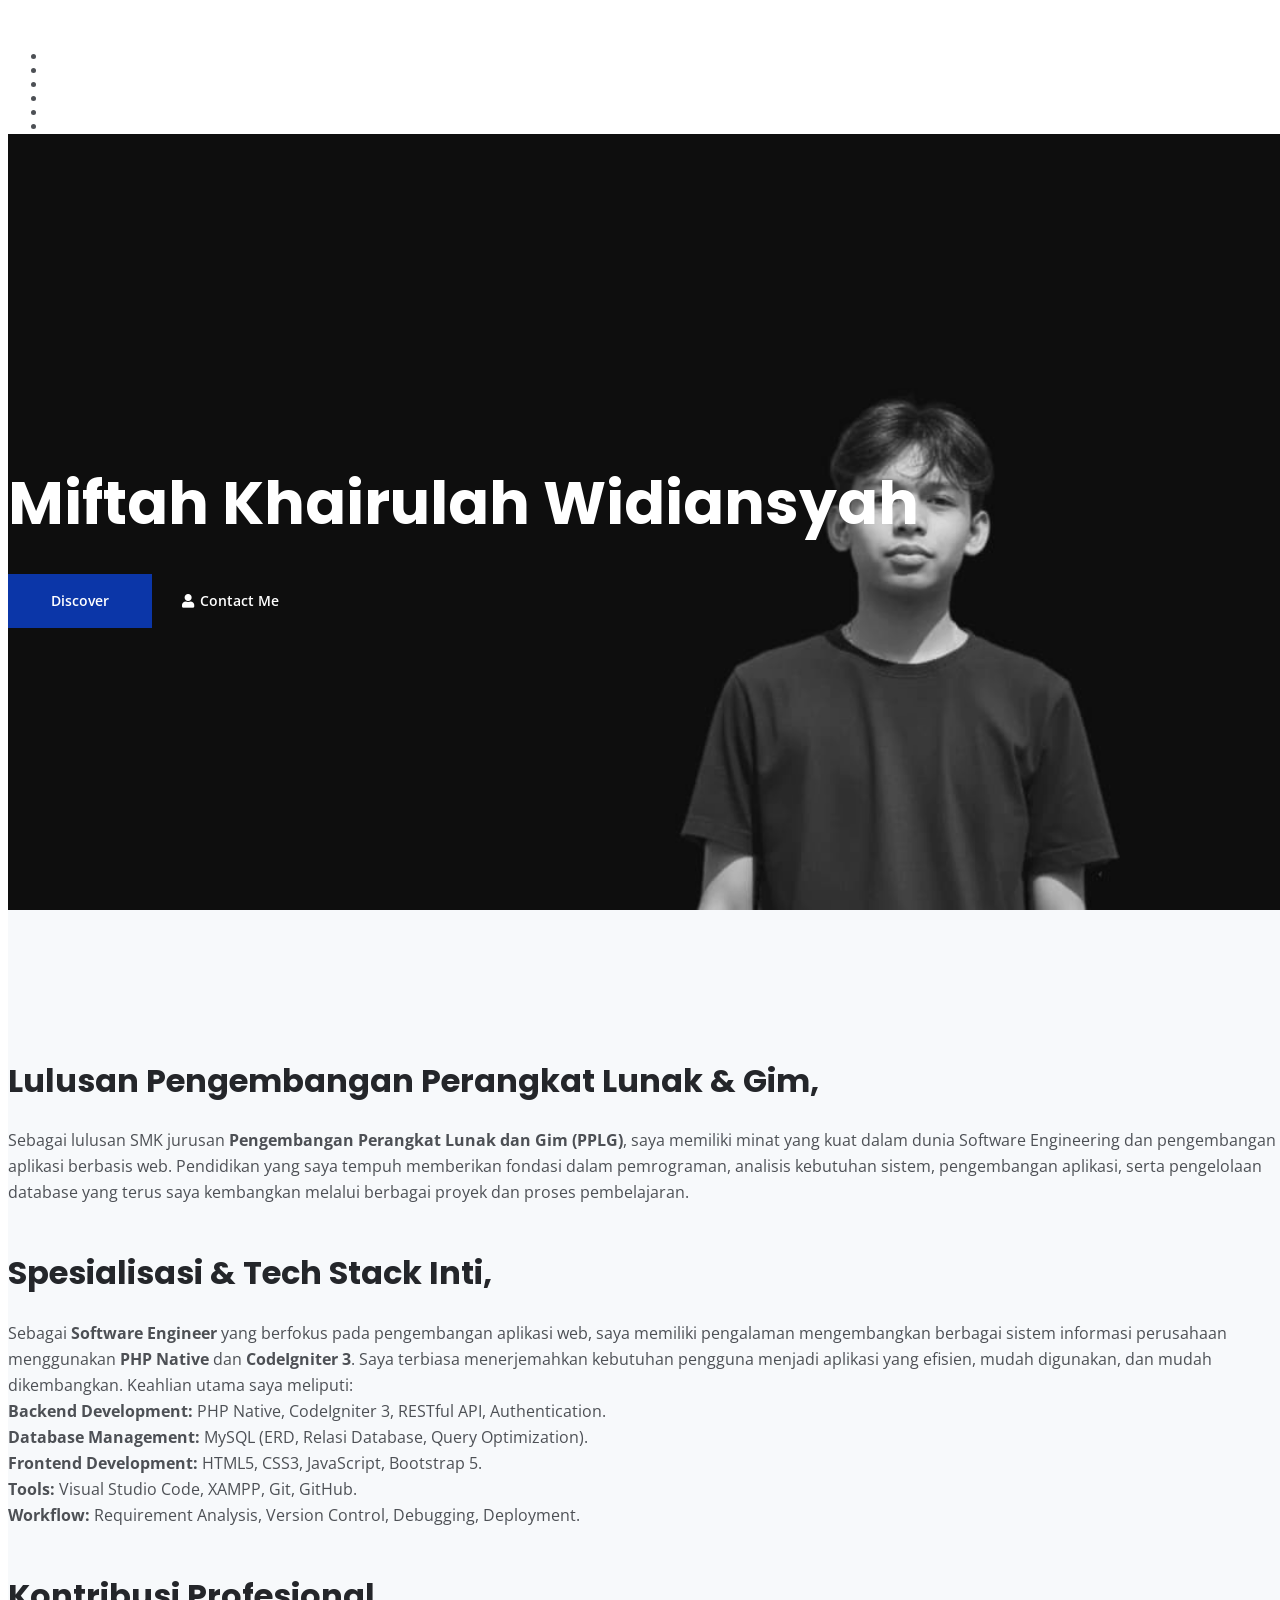
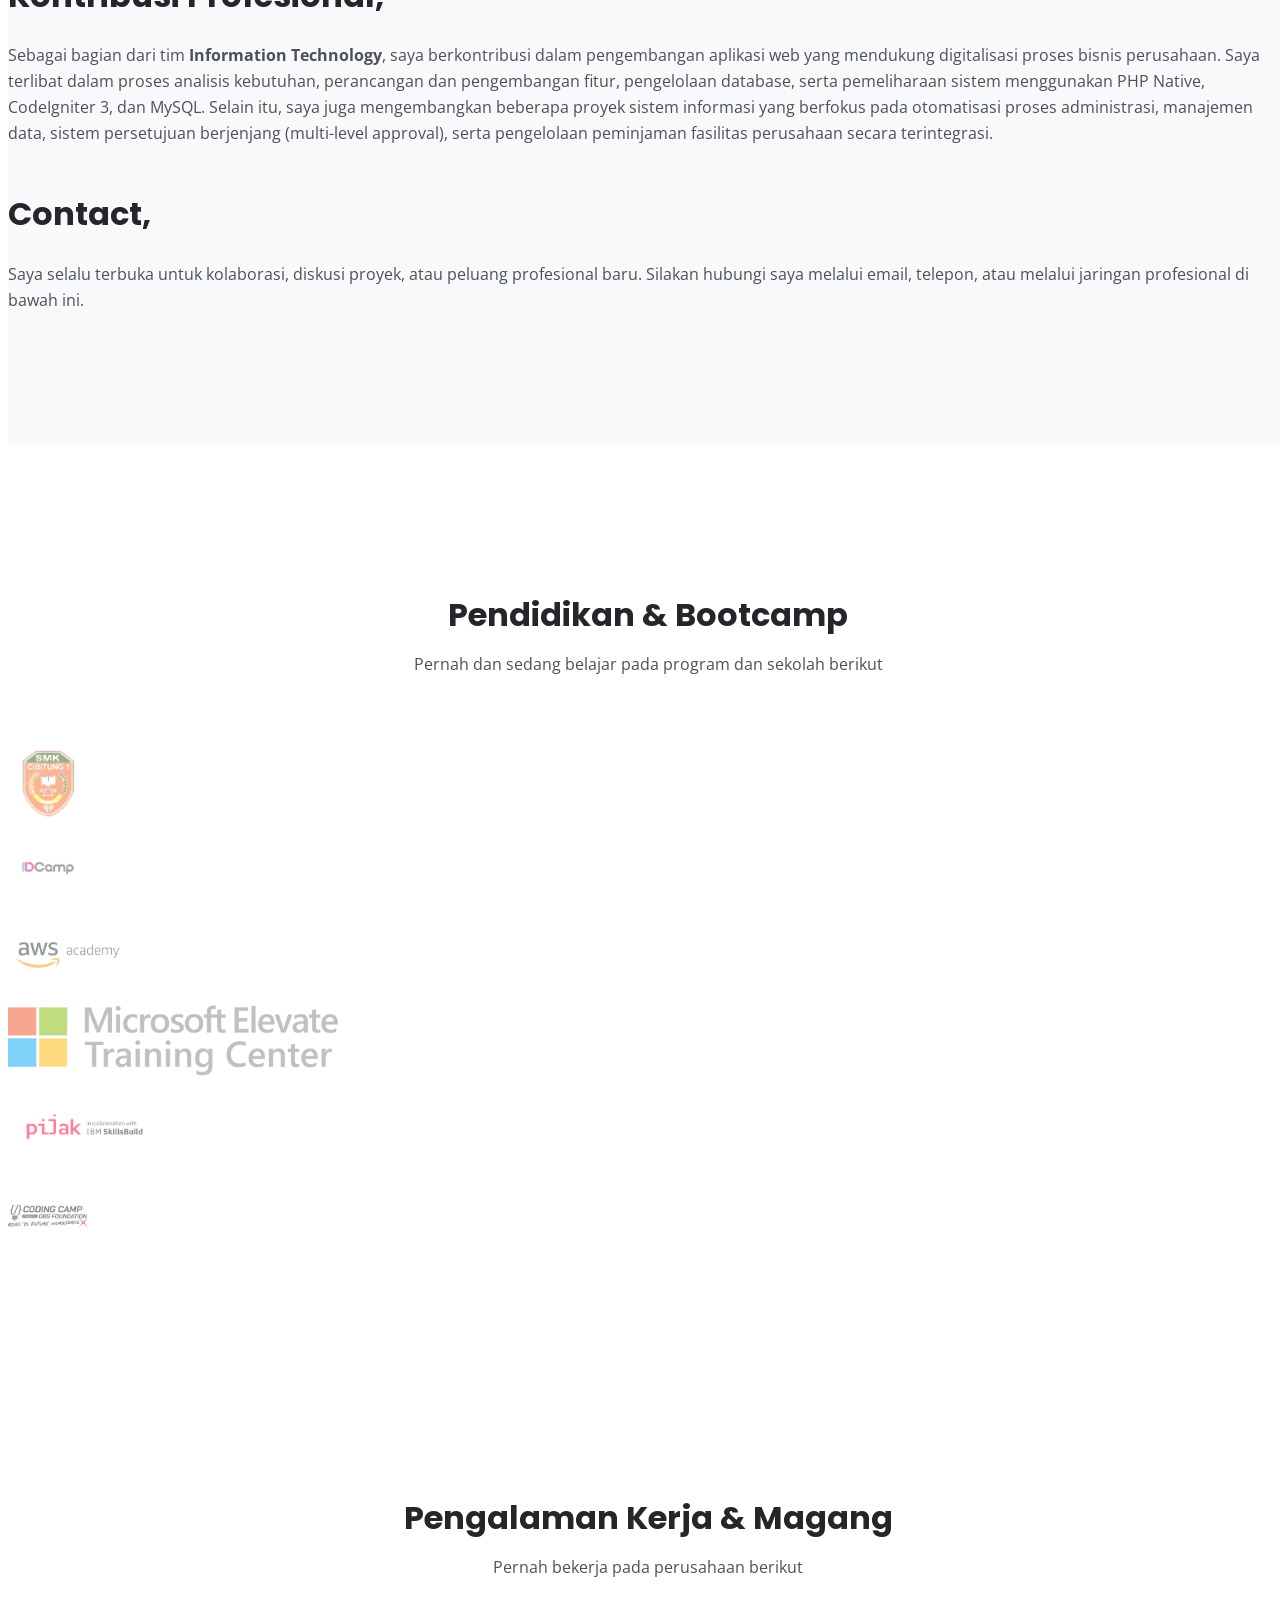
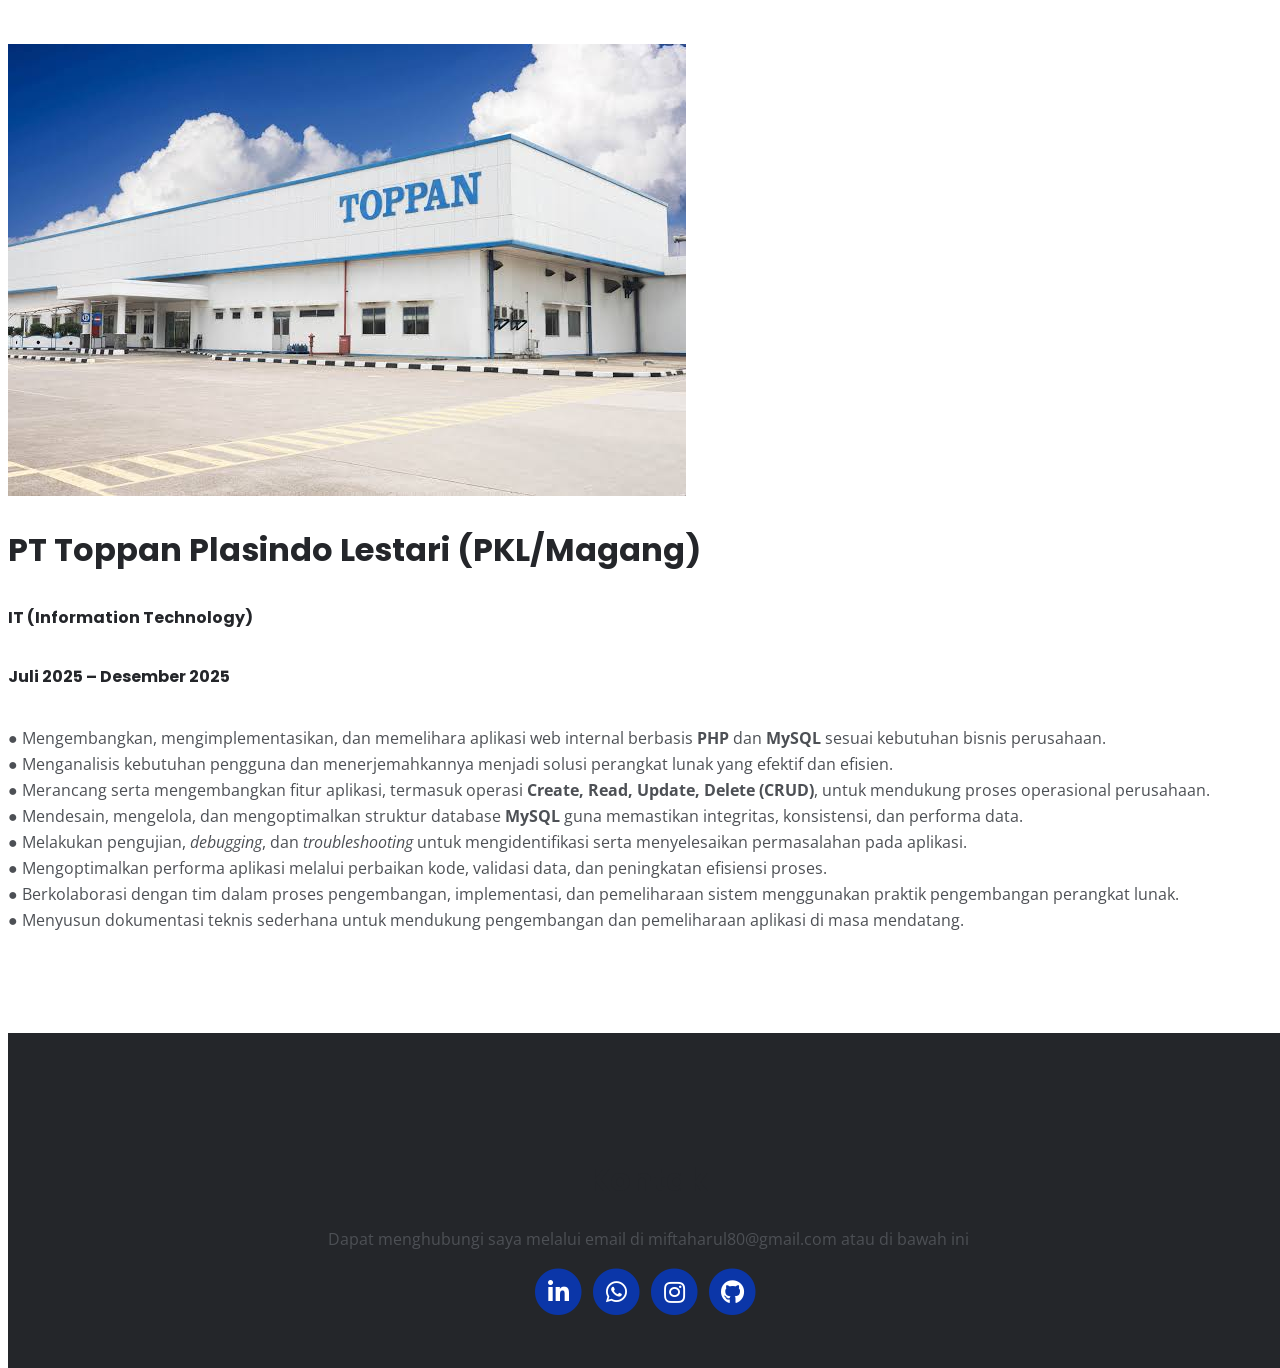
==== index.html @ 50401dd2 "first" ====
<!DOCTYPE html>
<html lang="en">
<head>
    <meta charset="utf-8">
    <meta name="viewport" content="width=device-width, initial-scale=1, shrink-to-fit=no">
    
    
    <meta name="description" content="Your description">
    <meta name="author" content="Your name">

    
	<meta property="og:site_name" content="" /> 
	<meta property="og:site" content="" /> 
	<meta property="og:title" content=""/> 
	<meta property="og:description" content="" /> 
	<meta property="og:image" content="" /> 
	<meta property="og:url" content="" /> 
	<meta name="twitter:card" content="summary_large_image"> 

    
    <title>Miftth Webpage Title</title>
    
    
    <link rel="preconnect" href="https://fonts.gstatic.com">
    <link href="https://fonts.googleapis.com/css2?family=Open+Sans:ital,wght@0,400;0,600;0,700;1,400&family=Poppins:wght@600&display=swap" rel="stylesheet">
    <link href="css/bootstrap.css" rel="stylesheet">
    <link href="css/fontawesome-all.css" rel="stylesheet">
	<link href="css/styles.css" rel="stylesheet">
	
	
    <link rel="icon" href="images/favicon.png">
</head>
<body data-spy="scroll" data-target=".fixed-top">
    
    
    <nav class="navbar navbar-expand-lg fixed-top navbar-dark">
        <div class="container">

            <button class="navbar-toggler p-0 border-0" type="button" data-toggle="offcanvas" aria-controls="navbarsExampleDefault" aria-label="Toggle navigation">
                <span class="navbar-toggler-icon"></span>
            </button>

            <div class="navbar-collapse offcanvas-collapse" id="navbarsExampleDefault">
                <ul class="navbar-nav ml-auto">
                    <li class="nav-item">
                        <a class="nav-link page-scroll" href="#header">Home <span class="sr-only">(current)</span></a>
                    </li>
                    <li class="nav-item">
                        <a class="nav-link page-scroll" href="#about">About</a>
                    </li>
                    <li class="nav-item">
                        <a class="nav-link page-scroll" href="#education">Education</a>
                    </li>
                    <li class="nav-item">
                        <a class="nav-link page-scroll" href="#experience">Experience</a>
                    </li>
                    <li class="nav-item">
                        <a class="nav-link page-scroll" href="#project">Project</a>
                    </li>
                    <li class="nav-item">
                        <a class="nav-link page-scroll" href="#contact">Contact</a>
                    </li>
                </ul>
                
            </div> 
        </div> 
    </nav> 
    


    
    <header id="header" class="header">
        <div class="container">
            <div class="row">
                <div class="col-lg-6 col-12">
                    <div class="text-container">
                        <h1 class="h1-large">Miftah Khairulah Widiansyah</h1>
                        <a class="btn-solid-lg page-scroll" href="#about">Discover</a>
                        <a class="btn-outline-lg page-scroll" href="#contact"><i class="fas fa-user"></i>Contact Me</a>
                    </div> 
                </div> 
            </div> 
        </div> 
    </header> 
    


    
    <div id="about" class="basic-1 bg-gray">
        <div class="container">
            <div class="row">
                <div class="col-lg-5 col-12">
                    <div class="text-container text-justify">
                        <h2 class="text-start">Lulusan Pengembangan Perangkat Lunak & Gim,</h2>
                        <p>Sebagai lulusan SMK jurusan <b>Pengembangan Perangkat Lunak dan Gim (PPLG)</b>, saya memiliki minat yang kuat dalam dunia Software Engineering dan pengembangan aplikasi berbasis web. Pendidikan yang saya tempuh memberikan fondasi dalam pemrograman, analisis kebutuhan sistem, pengembangan aplikasi, serta pengelolaan database yang terus saya kembangkan melalui berbagai proyek dan proses pembelajaran.</p>
                    </div> 
                </div> 
                <div class="col-lg-7 col-12">
                    <div class="text-container text-justify">
                        <h2>Spesialisasi & Tech Stack Inti,</h2>
                        <p>Sebagai <b>Software Engineer</b> yang berfokus pada pengembangan aplikasi web, saya memiliki pengalaman mengembangkan berbagai sistem informasi perusahaan menggunakan <b>PHP Native</b> dan <b>CodeIgniter 3</b>. Saya terbiasa menerjemahkan kebutuhan pengguna menjadi aplikasi yang efisien, mudah digunakan, dan mudah dikembangkan. Keahlian utama saya meliputi:
                            <br><b>Backend Development:</b> PHP Native, CodeIgniter 3, RESTful API, Authentication.
                            <br><b>Database Management:</b> MySQL (ERD, Relasi Database, Query Optimization).
                            <br><b>Frontend Development:</b> HTML5, CSS3, JavaScript, Bootstrap 5.
                            <br><b>Tools:</b> Visual Studio Code, XAMPP, Git, GitHub.
                            <br><b>Workflow:</b> Requirement Analysis, Version Control, Debugging, Deployment.</p>
                    </div> 
                </div> 
                <div class="col-lg-8 col-12">
                    <div class="text-container text-justify">
                        <h2>Kontribusi Profesional,</h2>
                        <p>Sebagai bagian dari tim <b>Information Technology</b>, saya berkontribusi dalam pengembangan aplikasi web yang mendukung digitalisasi proses bisnis perusahaan. Saya terlibat dalam proses analisis kebutuhan, perancangan dan pengembangan fitur, pengelolaan database, serta pemeliharaan sistem menggunakan PHP Native, CodeIgniter 3, dan MySQL. Selain itu, saya juga mengembangkan beberapa proyek sistem informasi yang berfokus pada otomatisasi proses administrasi, manajemen data, sistem persetujuan berjenjang (multi-level approval), serta pengelolaan peminjaman fasilitas perusahaan secara terintegrasi.</p>
                    </div> 
                </div> 
                <div class="col-lg-4 col-12">
                    <div class="text-container text-justify">
                        <h2>Contact,</h2>
                        <p>Saya selalu terbuka untuk kolaborasi, diskusi proyek, atau peluang profesional baru. Silakan hubungi saya melalui email, telepon, atau melalui jaringan profesional di bawah ini.</p>
                    </div> 
                </div> 
               
            </div> 
        </div> 
    </div> 
    


    
    <div id="education" class="basic-2 bg-dark">
        <div class="container">
            <div class="row">
                <div class="col-lg-12">
                    <h2 class="h2-heading text-primary">Pendidikan & Bootcamp</h2>
                    <p class="p-heading text-white">Pernah dan sedang belajar pada program dan sekolah berikut</p>
                </div> 
            </div> 
            <div class="row">
                <div class="col-lg-3 col-sm-6 col-12 text-center mb-4">
                    <a href="https://smkscibitung1.sch.id/web/">
                        <img class="w-100" src="img/cisat logo.png" style="opacity: 0.5; transition: opacity 0.3s; max-height: 80px; object-fit: contain;" onmouseover="this.style.opacity=1" onmouseout="this.style.opacity=0.5" alt="CISAT Logo">
                    </a>
                </div> 
                <div class="col-lg-3 col-sm-6 col-12 text-center mb-4">
                    <a href="https://idcamp.ioh.co.id/">
                        <img class="w-100" title="ID Camp 2025 - Dicoding Indonesia" src="img/idcamp.png" style="opacity: 0.5; transition: opacity 0.3s; max-height: 80px; object-fit: contain;" onmouseover="this.style.opacity=1" onmouseout="this.style.opacity=0.5" alt="ID Camp Logo">
                    </a>
                </div> 
                <div class="col-lg-3 col-sm-6 col-12 text-center mb-4">
                    <a href="https://aws.dicoding.com/">
                        <img class="w-100 rounded" title="AWS Back-End Academy - Dicoding Indonesia" src="img/aws_academy.png" style="opacity: 0.5; transition: opacity 0.3s; max-height: 80px; object-fit: contain;" onmouseover="this.style.opacity=1" onmouseout="this.style.opacity=0.5" alt="AWS Academy Logo">
                    </a>
                </div> 
                <div class="col-lg-3 col-sm-6 col-12 text-center mb-4">
                    <a href="https://dicoding.elevaite.id/">
                        <img class="w-100" title="Microsoft Elevate Training Center - Dicoding Indonesia" src="img/microsoft.png" style="opacity: 0.5; transition: opacity 0.3s; max-height: 80px; object-fit: contain;" onmouseover="this.style.opacity=1" onmouseout="this.style.opacity=0.5" alt="Microsoft Logo">
                    </a>
                </div> 
                <div class="col-lg-6 col-sm-6 col-12 text-center mb-4">
                    <a href="https://www.dicoding.com/pijak">
                        <img class="w-50 rounded" title="Pijak in Collaboration with IBM SkillsBuild – Dicoding Indonesia" src="img/pijak.png" style="opacity: 0.5; transition: opacity 0.3s; max-height: 80px; object-fit: contain;" onmouseover="this.style.opacity=1" onmouseout="this.style.opacity=0.5" alt="Pijak Logo">
                    </a>
                </div> 
                <div class="col-lg-6 col-sm-6 col-12 text-center mb-4">
                    <a href="https://www.dicoding.com/codingcamp/registration">
                        <img class="w-100 rounded" title="Coding Camp 2026 powered by DBS Foundation - Dicoding Indonesia" src="img/dbs.png" style="opacity: 0.5; transition: opacity 0.3s; max-height: 80px; object-fit: contain;" onmouseover="this.style.opacity=1" onmouseout="this.style.opacity=0.5" alt="DBS Logo">
                    </a>
                </div> 
            </div> 
        </div> 
    </div> 

    <div id="experience" class="basic-2">
        <div class="container">
            <div class="row">
                <div class="col-lg-12">
                    <h2 class="h2-heading text-primary">Pengalaman Kerja & Magang</h2>
                    <p class="p-heading">Pernah bekerja pada perusahaan berikut</p>
                </div> 
            </div> 
            <div class="row">
                <div class="col-lg-4 col-12">
                    <a href="">
                        <img src="img/toppan.png" class="w-100" alt="">
                    </a>
                </div>
                <div class="col-lg-8 col-12">
                    <div class="text-container text-justify row pl-3">
                        <h2>PT Toppan Plasindo Lestari (PKL/Magang)</h2>
                        <div class="col-md-5 pl-0">
                            <h6><b>IT (Information Technology)</b></h6>
                        </div>
                        <div class="col-md-5 text-right">
                            <h6><b>Juli 2025 – Desember 2025</b></h6>
                        </div>
                    </div> 
                    <div class="text-container second">
                        <p>
                                 ● Mengembangkan, mengimplementasikan, dan memelihara aplikasi web internal berbasis <b>PHP</b> dan <b>MySQL</b> sesuai kebutuhan bisnis perusahaan.
                            <br> ● Menganalisis kebutuhan pengguna dan menerjemahkannya menjadi solusi perangkat lunak yang efektif dan efisien.
                            <br> ● Merancang serta mengembangkan fitur aplikasi, termasuk operasi <b>Create, Read, Update, Delete (CRUD)</b>, untuk mendukung proses operasional perusahaan.
                            <br> ● Mendesain, mengelola, dan mengoptimalkan struktur database <b>MySQL</b> guna memastikan integritas, konsistensi, dan performa data.
                            <br> ● Melakukan pengujian, <i>debugging</i>, dan <i>troubleshooting</i> untuk mengidentifikasi serta menyelesaikan permasalahan pada aplikasi.
                            <br> ● Mengoptimalkan performa aplikasi melalui perbaikan kode, validasi data, dan peningkatan efisiensi proses.
                            <br> ● Berkolaborasi dengan tim dalam proses pengembangan, implementasi, dan pemeliharaan sistem menggunakan praktik pengembangan perangkat lunak.
                            <br> ● Menyusun dokumentasi teknis sederhana untuk mendukung pengembangan dan pemeliharaan aplikasi di masa mendatang.
                        </p>
                    </div> 
                </div>
            </div> 
        </div> 
    </div> 


    
    
    <!-- <div id="project" class="basic-3">
        <div class="container">
            <div class="row">
                <div class="col-lg-12">
                    <h2 class="h2-heading">Delivered projects</h2>
                    <p class="p-heading">Listed below are some of the most representative projects I've worked on. They range from basic web design for presentation sites to advanced web development for online shops</p>
                </div> 
            </div> 
            <div class="row">
                <div class="col-lg-12">
                    <div class="text-container">
                        <div class="image-container">
                            <a href="project.html">
                                <img class="img-fluid" src="images/project-1.jpg" alt="alternative">
                            </a>
                        </div>
                        <p><strong>For:</strong> Jumbotron, <strong>Project:</strong> web design for their corporate websites and landing pages for marketing campaigns <a class="blue" href="project.html">details</a></p>
                    </div> 
                    <div class="text-container">
                        <div class="image-container">
                            <a href="project.html">
                                <img class="img-fluid" src="images/project-2.jpg" alt="alternative">
                            </a>
                        </div>
                        <p><strong>For:</strong> Carsrepo, <strong>Project:</strong> designed and developed modern platform for purchasing second hand cars online <a class="blue" href="project.html">details</a></p>
                    </div> 
                    <div class="text-container">
                        <div class="image-container">
                            <a href="project.html">
                                <img class="img-fluid" src="images/project-3.jpg" alt="alternative">
                            </a>
                        </div> 
                        <p><strong>For:</strong> Truevideo, <strong>Project:</strong> created a custom video editing and upload web app for this awesome team <a class="blue" href="project.html">details</a></p>
                    </div> 
                    <div class="text-container">
                        <div class="image-container">
                            <a href="project.html">
                                <img class="img-fluid" src="images/project-4.jpg" alt="alternative">
                            </a>
                        </div> 
                        <p><strong>For:</strong> Evolosim, <strong>Project:</strong> complete redesign of their corporate website and platform update for their online shop <a class="blue" href="project.html">details</a></p>
                    </div> 
                </div> 
            </div> 
        </div> 
    </div> 
    


    
    <div class="basic-4">
        <div class="container">
            <div class="row">
                <div class="col-lg-4 col-md-6 col-12">
                    <div class="text-container">
                        <div class="image-container">
                            <a href="project.html">
                                <img class="img-fluid" src="images/work-1.jpg" alt="alternative">
                            </a>
                        </div> 
                        <p><strong>For:</strong> Zigoland, <strong>Project:</strong> started a new website from ground up for a new product <a class="blue" href="project.html">details</a></p>
                    </div> 
                </div> 
                <div class="col-lg-4 col-md-6 col-12">
                    <div class="text-container">
                        <div class="image-container">
                            <a href="project.html">
                                <img class="img-fluid" src="images/work-2.jpg" alt="alternative">
                            </a>
                        </div> 
                        <p><strong>For:</strong> Visodream, <strong>Project:</strong> developed a new forum for the Visodream community <a class="blue" href="project.html">details</a></p>
                    </div> 
                </div> 
                <div class="col-lg-4 col-md-6 col-12">
                    <div class="text-container">
                        <div class="image-container">
                            <a href="project.html">
                                <img class="img-fluid" src="images/work-3.jpg" alt="alternative">
                            </a>
                        </div> 
                        <p><strong>For:</strong> Primoday, <strong>Project:</strong> complete redesign of their corporate website and platform <a class="blue" href="project.html">details</a></p>
                    </div> 
                </div> 
            </div> 
            <div class="row">
                <div class="col-lg-4 col-md-6 col-12">
                    <div class="text-container">
                        <div class="image-container">
                            <a href="project.html">
                                <img class="img-fluid" src="images/work-4.jpg" alt="alternative">
                            </a>
                        </div> 
                        <p><strong>For:</strong> Nextlite, <strong>Project:</strong> created a custom video editing and upload web app <a class="blue" href="project.html">details</a></p>
                    </div> 
                </div> 
                <div class="col-lg-4 col-md-6 col-12">
                    <div class="text-container">
                        <div class="image-container">
                            <a href="project.html">
                                <img class="img-fluid" src="images/work-5.jpg" alt="alternative">
                            </a>
                        </div> 
                        <p><strong>For:</strong> Syncnow, <strong>Project:</strong> web design for their corporate websites and landing pages <a class="blue" href="project.html">details</a></p>
                    </div> 
                </div> 
                <div class="col-lg-4 col-md-6 col-12">
                    <div class="text-container">
                        <div class="image-container">
                            <a href="project.html">
                                <img class="img-fluid" src="images/work-6.jpg" alt="alternative">
                            </a>
                        </div> 
                        <p><strong>For:</strong> Shifter, <strong>Project:</strong> started a new website from ground up for a new product <a class="blue" href="project.html">details</a></p>
                    </div> 
                </div> 
            </div> 
        </div> 
    </div>  -->
    

    
    <div class="footer bg-gray" id="contact">
        <div class="container">
            <div class="row">
                <div class="col-lg-12">
                    <h2 class="h2-heading text-white">Kontak</h2>
                    <p class="p-heading">Dapat menghubungi saya melalui email di miftaharul80@gmail.com atau di bawah ini</p>
                </div> 
            </div> 
            <div class="row">
                <div class="col-lg-12">
                    <div class="social-container">
                        <span class="fa-stack">
                            <a href="https://www.linkedin.com/in/miftah-khairulah-widiansyah">
                                <i class="fas fa-circle fa-stack-2x"></i>
                                <i class="fab fa-linkedin-in fa-stack-1x"></i>
                            </a>
                        </span>
                        <span class="fa-stack">
                            <a href="#your-link">
                                <i class="fas fa-circle fa-stack-2x"></i>
                                <i class="fab fa-whatsapp fa-stack-1x"></i>
                            </a>
                        </span>
                        <span class="fa-stack">
                            <a href="#your-link">
                                <i class="fas fa-circle fa-stack-2x"></i>
                                <i class="fab fa-instagram fa-stack-1x"></i>
                            </a>
                        </span>
                        <span class="fa-stack">
                            <a href="https://github.com/miftth">
                                <i class="fas fa-circle fa-stack-2x"></i>
                                <i class="fab fa-github fa-stack-1x"></i>
                            </a>
                        </span>
                    </div> 
                </div> 
            </div> 
        </div> 
    </div>   
    
	
    
    <script src="js/jquery.min.js"></script> 
    <script src="js/bootstrap.min.js"></script> 
    <script src="js/jquery.easing.min.js"></script> 
    <script src="js/scripts.js"></script> 
</body>
</html>
---- css/styles.css ----
/* Description: Master CSS file */

/*****************************************
Table Of Contents:
- General Styles
- Navigation
- Header
- About
- Services
- Details
- Projects
- Works
- Testimonials
- Questions
- Contact
- Footer 
- Copyright
- Back To Top Button
- Extra Pages
- Media Queries
******************************************/

/*****************************************
Colors:
- Backgrounds, navbar - black #24262a
- Backgrounds - light gray #f7f9fb
- Buttons, icons - blue #0b36a8
- Headings text - black #24262a
- Body text - dark gray #4d5055
******************************************/


/**************************/
/*     General Styles     */
/**************************/
body,
html {
    width: 100%;
	height: 100%;
}

body, p {
	color: #4d5055; 
	font: 400 1rem/1.625rem "Open Sans", sans-serif;
}

h1 {
	color: #24262a;
	font-weight: 700;
	font-size: 2.5rem;
	line-height: 3.25rem;
	font-family: "Poppins"
}

h2 {
	color: #24262a;
	font-weight: 700;
	font-size: 2rem;
	line-height: 2.5rem;
	font-family: "Poppins"
}

h3 {
	color: #24262a;
	font-weight: 700;
	font-size: 1.75rem;
	line-height: 2.25rem;
	font-family: "Poppins"
}

h4 {
	color: #24262a;
	font-weight: 700;
	font-size: 1.5rem;
	line-height: 2rem;
	font-family: "Poppins"
}

h5 {
	color: #24262a;
	font-weight: 700;
	font-size: 1.25rem;
	line-height: 1.625rem;
	font-family: "Poppins"
}

h6 {
	color: #24262a;
	font-weight: 700;
	font-size: 1rem;
	line-height: 1.375rem;
	font-family: "Poppins"
}

.p-large {
	font-size: 1.125rem;
	line-height: 1.75rem;
}

.p-small {
	font-size: 0.875rem;
	line-height: 1.5rem;
}

.testimonial-text {
	font-style: italic;
}

.testimonial-author {
	font-weight: 700;
	font-size: 1rem;
	line-height: 1.5rem;
}

.li-space-lg li {
	margin-bottom: 0.5rem;
}

a {
	color: #4d5055;
	text-decoration: underline;
}

a:hover {
	color: #4d5055;
	text-decoration: underline;
}

.no-line {
	text-decoration: none;
}

.no-line:hover {
	text-decoration: none;
}

.blue {
	color: #2259ec;
}

.bg-gray {
	background-color: #f7f9fb;
}

.section-divider {
	display: block;
	height: 1px;
	margin: 0;
	border: none;
	background-color: #d3dae2;
}

.btn-solid-reg {
	display: inline-block;
	padding: 1.375rem 2.25rem 1.375rem 2.25rem;
	border: 1px solid #0b36a8;
	background-color: #0b36a8;
	color: #ffffff;
	font-weight: 600;
	font-size: 0.875rem;
	line-height: 0;
	text-decoration: none;
	transition: all 0.2s;
}

.btn-solid-reg:hover {
	background-color: transparent;
	color: #0b36a8; /* needs to stay here because of the color property of a tag */
	text-decoration: none;
}

.btn-solid-lg {
	display: inline-block;
	padding: 1.625rem 2.625rem 1.625rem 2.625rem;
	border: 1px solid #0b36a8;
	background-color: #0b36a8;
	color: #ffffff;
	font-weight: 600;
	font-size: 0.875rem;
	line-height: 0;
	text-decoration: none;
	transition: all 0.2s;
}

.btn-solid-lg:hover {
	background-color: transparent;
	color: #0b36a8; /* needs to stay here because of the color property of a tag */
	text-decoration: none;
}

.btn-outline-reg {
	display: inline-block;
	padding: 1.375rem 2.25rem 1.375rem 2.25rem;
	border: 1px solid #24262a;
	background-color: transparent;
	color: #24262a;
	font-weight: 600;
	font-size: 0.875rem;
	line-height: 0;
	text-decoration: none;
	transition: all 0.2s;
}

.btn-outline-reg:hover {
	background-color: #24262a;
	color: #ffffff;
	text-decoration: none;
}

.btn-outline-lg {
	display: inline-block;
	padding: 1.625rem 2.625rem 1.625rem 2.625rem;
	border: 1px solid #24262a;
	background-color: transparent;
	color: #24262a;
	font-weight: 600;
	font-size: 0.875rem;
	line-height: 0;
	text-decoration: none;
	transition: all 0.2s;
}

.btn-outline-lg:hover {
	background-color: #24262a;
	color: #ffffff;
	text-decoration: none;
}

.btn-outline-sm {
	display: inline-block;
	padding: 1rem 1.5rem 1rem 1.5rem;
	border: 1px solid #24262a;
	background-color: transparent;
	color: #24262a;
	font-weight: 600;
	font-size: 0.875rem;
	line-height: 0;
	text-decoration: none;
	transition: all 0.2s;
}

.btn-outline-sm:hover {
	background-color: #24262a;
	color: #ffffff;
	text-decoration: none;
}

.form-group {
	position: relative;
	margin-bottom: 1.25rem;
}

.label-control {
	position: absolute;
	top: 0.875rem;
	left: 1.5rem;
	color: #7d838a;
	opacity: 1;
	font-size: 0.875rem;
	line-height: 1.375rem;
	cursor: text;
	transition: all 0.2s ease;
}

.form-control-input:focus + .label-control,
.form-control-input.notEmpty + .label-control,
.form-control-textarea:focus + .label-control,
.form-control-textarea.notEmpty + .label-control {
	top: 0.125rem;
	color: #4d5055;
	opacity: 1;
	font-size: 0.75rem;
	font-weight: 700;
}

.form-control-input,
.form-control-select {
	display: block; /* needed for proper display of the label in Firefox, IE, Edge */
	width: 100%;
	padding-top: 1.125rem;
	padding-bottom: 0.125rem;
	padding-left: 1.5rem;
	border: 1px solid #cbcbd1;
	background-color: #ffffff;
	color: #4d5055;
	font-size: 0.875rem;
	line-height: 1.875rem;
	transition: all 0.2s;
	-webkit-appearance: none; /* removes inner shadow on form inputs on ios safari */
}

.form-control-select {
	padding-top: 0.5rem;
	padding-bottom: 0.5rem;
	height: 3.25rem;
	color: #7d838a;
}

select {
    /* you should keep these first rules in place to maintain cross-browser behavior */
    -webkit-appearance: none;
	-moz-appearance: none;
	-ms-appearance: none;
    -o-appearance: none;
    appearance: none;
    background-image: url('../images/down-arrow.png');
    background-position: 96% 50%;
    background-repeat: no-repeat;
    outline: none;
}

.form-control-textarea {
	display: block; /* used to eliminate a bottom gap difference between Chrome and IE/FF */
	width: 100%;
	height: 14rem; /* used instead of html rows to normalize height between Chrome and IE/FF */
	padding-top: 1.5rem;
	padding-left: 1.3125rem;
	border: 1px solid #cbcbd1;
	background-color: #ffffff;
	color: #4d5055;
	font-size: 0.875rem;
	line-height: 1.5rem;
	transition: all 0.2s;
}

.form-control-input:focus,
.form-control-select:focus,
.form-control-textarea:focus {
	border: 1px solid #a1a1a1;
	outline: none; /* Removes blue border on focus */
}

.form-control-input:hover,
.form-control-select:hover,
.form-control-textarea:hover {
	border: 1px solid #a1a1a1;
}

.checkbox {
	font-size: 0.75rem;
	line-height: 1.25rem;
}

input[type='checkbox'] {
	vertical-align: -10%;
	margin-right: 0.5rem;
}

.form-control-submit-button {
	display: inline-block;
	width: 100%;
	height: 3.25rem;
	border: 1px solid #0b36a8;
	border-radius: 32px;
	background-color: #0b36a8;
	color: #ffffff;
	font-weight: 600;
	font-size: 0.875rem;
	line-height: 0;
	cursor: pointer;
	transition: all 0.2s;
}

.form-control-submit-button:hover {
	border: 1px solid #24262a;
	background-color: transparent;
	color: #24262a;
}


/**********************/
/*     Navigation     */
/**********************/
.navbar {
	background-color: #24262a;
	font-weight: 600;
	font-size: 0.875rem;
	line-height: 0.875rem;
	box-shadow: 0 1px 6px 0 rgba(0, 0, 0, 0.025);
}

.navbar .navbar-brand {
	padding-top: 0.125rem;
	padding-bottom: 0.125rem;
}

.navbar .logo-image img {
    width: 118px;
	height: 36px;
}

.navbar .logo-text {
	color: #ffffff;
	font-weight: 700;
	font-size: 1.875rem;
	line-height: 1rem;
	text-decoration: none;
}

.offcanvas-collapse {
	position: fixed;
	top: 3.25rem; /* adjusts the height between the top of the page and the offcanvas menu */
	bottom: 0;
	left: 100%;
	width: 100%;
	padding-right: 1rem;
	padding-left: 1rem;
	overflow-y: auto;
	visibility: hidden;
	background-color: #24262a;
	transition: visibility .3s ease-in-out, -webkit-transform .3s ease-in-out;
	transition: transform .3s ease-in-out, visibility .3s ease-in-out;
	transition: transform .3s ease-in-out, visibility .3s ease-in-out, -webkit-transform .3s ease-in-out;
}

.offcanvas-collapse.open {
	visibility: visible;
	-webkit-transform: translateX(-100%);
	transform: translateX(-100%);
}

.navbar .navbar-nav {
	margin-top: 0.75rem;
	margin-bottom: 0.5rem;
}

.navbar .nav-item .nav-link {
	padding-top: 0.625rem;
	padding-bottom: 0.625rem;
	color: #ffffff;
	text-decoration: none;
	transition: all 0.2s ease;
}

.navbar .nav-item.dropdown.show .nav-link,
.navbar .nav-item .nav-link:hover,
.navbar .nav-item .nav-link.active {
	color: #9c9ead;
}

/* Dropdown Menu */
.navbar .dropdown .dropdown-menu {
	animation: fadeDropdown 0.2s; /* required for the fade animation */
}

@keyframes fadeDropdown {
    0% {
        opacity: 0;
    }

    100% {
        opacity: 1;
	}
}

.navbar .dropdown-menu {
	margin-top: 0.5rem;
	margin-bottom: 0.5rem;
	border: none;
	background-color: #24262a;
}

.navbar .dropdown-item {
	padding-top: 0.5rem;
	padding-bottom: 0.5rem;
	color: #ffffff;
	font-weight: 600;
	font-size: 0.875rem;
	line-height: 0.875rem;
	text-decoration: none;
}

.navbar .dropdown-item:hover {
	background-color: #24262a;
	color: #9c9ead;
}

.navbar .dropdown-divider {
	width: 100%;
	height: 1px;
	margin: 0.5rem auto 0.5rem auto;
	border: none;
	background-color: #505050;
}
/* end of dropdown menu */

.navbar .fa-stack {
	width: 2em;
	margin-right: 0.25rem;
	font-size: 0.75rem;
}

.navbar .fa-stack-2x {
	color: #0b36a8;
	transition: all 0.2s ease;
}

.navbar .fa-stack-1x {
	color: #ffffff;
	transition: all 0.2s ease;
}

.navbar .fa-stack:hover .fa-stack-2x {
	color: #ffffff;
}

.navbar .fa-stack:hover .fa-stack-1x {
	color: #0b36a8;
}

.navbar .navbar-toggler {
	padding: 0;
	border: none;
	font-size: 1.25rem;
}


/******************/
/*     Header     */
/******************/
.header {
	padding-top: 7rem;
	padding-bottom: 5.5rem;
	background: linear-gradient(rgba(0, 0, 0, 0.1), rgba(0, 0, 0, 0.1)), url('../img/image.png') center center no-repeat;
	background-size: cover;
	text-align: center;
}

.header .h1-large {
	margin-bottom: 1.75rem;
	color: #ffffff;
}

.header .btn-solid-lg:hover {
	border: 1px solid #ffffff;
	color: #ffffff;
}

.header .btn-outline-lg {
	padding: 1.625rem 1.625rem 1.625rem 1.625rem;
	border: none;
	color: #ffffff;
}

.header .btn-outline-lg:hover {
	background: transparent;
	color: #9c9ead;
	text-decoration: none;
}

.header .btn-outline-lg .fas {
	margin-right: 0.375rem;
}


/*****************/
/*     About     */
/*****************/
.basic-1 {
	padding-top: 7.75rem;
	padding-bottom: 5.25rem;
}

.basic-1 .text-container {
	margin-bottom: 3rem;
}

.basic-1 .time {
	margin-bottom: 0.5rem;
	color: #0b36a8;
	font-weight: 600;
	font-size: 0.875rem;
	line-height: 1.5rem;
	font-family: "Poppins";
}

.basic-1 h6 {
	margin-bottom: 0.125rem;
}


/********************/
/*     Services     */
/********************/
.basic-2 {
	padding-top: 7.75rem;
	padding-bottom: 5.25rem;
}

.basic-2 .h2-heading {
	margin-bottom: 0.75rem;
	text-align: center;
}

.basic-2 .p-heading {
	margin-bottom: 4rem;
	text-align: center;
}

.basic-2 .text-box {
	margin-bottom: 3rem;
	padding: 3.5rem 1rem 2.125rem 1rem;
	border: 1px solid #cfd7de;
}

.basic-2 .fas,
.basic-2 .far {
	margin-bottom: 1.75rem;
	color: #0b36a8;
	font-size: 3.5rem;
}

.basic-2 h4 {
	letter-spacing: 1px;
}


/*******************/
/*     Details     */
/*******************/
.split .area-1 {
	height: 430px;
	background: linear-gradient(to bottom right, rgba(25, 26, 29, 0.5), rgba(25, 26, 29, 0.5)), url('../images/details-background.jpg') center center no-repeat;
	background-size: cover;
}

.split .area-2 {
	padding-top: 7.75rem;
	padding-bottom: 7.75rem;
}

.split p {
	margin-bottom: 2.25rem;
}

.split .icons-container {
	margin-top: 3rem;
}

.split .icons-container img {
	width: 50px;
	margin-right: 0.625rem;
	margin-bottom: 0.75rem;
}


/********************/
/*     Projects     */
/********************/
.basic-3 {
	padding-top: 7.75rem;
	padding-bottom: 1rem;
}

.basic-3 .h2-heading {
	margin-bottom: 0.75rem;
	text-align: center;
}

.basic-3 .p-heading {
	margin-bottom: 4rem;
	text-align: center;
}

.basic-3 .text-container {
	margin-bottom: 4rem;
}

.basic-3 .image-container {
	margin-bottom: 1rem;
}

/* Hover Animation */
.basic-3 .image-container {
	overflow: hidden;
	margin-right: auto;
	margin-left: auto;
}

.basic-3 .image-container img {
	margin: 0;
	transition: all 0.2s;
}

.basic-3 .image-container:hover img {
	-moz-transform: scale(1.1);
	-webkit-transform: scale(1.1);
	transform: scale(1.1);
} 
/* end of hover animation */


/*****************/
/*     Works     */
/*****************/
.basic-4 {
	padding-bottom: 1rem;
}

.basic-4 .text-container {
	margin-bottom: 4rem;
}

.basic-4 .image-container {
	margin-bottom: 1rem;
}

/* Hover Animation */
.basic-4 .image-container {
	overflow: hidden;
	margin-right: auto;
	margin-left: auto;
}

.basic-4 .image-container img {
	margin: 0;
	transition: all 0.2s;
}

.basic-4 .image-container:hover img {
	-moz-transform: scale(1.15);
	-webkit-transform: scale(1.15);
	transform: scale(1.15);
} 
/* end of hover animation */


/************************/
/*     Testimonials     */
/************************/
.cards-1 {
	padding-top: 3rem;
	padding-bottom: 3.875rem;
}

.cards-1 .h2-heading {
	margin-bottom: 3rem;
	text-align: center;
}

.cards-1 .card {
	margin-bottom: 4rem;
	border: none;
}

.cards-1 .card-body {
	padding: 0;
	text-align: center;
}

.cards-1 .testimonial-text {
	margin-bottom: 1.625rem;
}

.cards-1 img {
	display: inline-block;
	width: 60px;
	margin-bottom: 0.875rem;
	border-radius: 50%;
}

.cards-1 .text {
	margin-top: 0.375rem;
}

.cards-1 .testimonial-author {
	color: #24262a;
}

.cards-1 .testimonial-author,
.cards-1 .occupation {
	font-size: 0.875rem;
	line-height: 1.375rem;
}


/*********************/
/*     Questions     */
/*********************/
.accordion-1 {
	padding-top: 7.75rem;
	padding-bottom: 6.75rem;
}

.accordion-1 .h2-heading {
	margin-bottom: 2.5rem;
	text-align: center;
}

.accordion-1 .card {
	margin-bottom: 1.75rem;
	border: none;
}

.accordion-1 .card-header {
	padding: 0;
	border: none;
	background-color: transparent;
}

.accordion-1 .card button {
	padding: 0;
	color: #24262a;
	font-weight: 600;
	font-size: 1.125rem;
	line-height: 1.75rem;
	font-family: 'Poppins';
}

.accordion-1 .card button:hover {
	text-decoration: none;
}

.accordion-1 .card button:before {
	float: left;
	margin-right: 0.625rem;
	font-family: 'Font Awesome 5 Free';
	font-weight: 900;
	content: "\f078";
	transition: all 0.2s;
}

.accordion-1 .card button.collapsed:before {
	-webkit-transform: rotate(180deg);
	-moz-transform: rotate(180deg);
	transform: rotate(180deg);
} 

.accordion-1 .card-body {
	padding: 0.75rem 1.5rem 0.5rem 1.5rem;
}


/*******************/
/*     Contact     */
/*******************/
.form-1 {
	padding-top: 7.75rem;
	padding-bottom: 7rem;
	text-align: center;
}

.form-1 .h2-heading {
	margin-bottom: 0.75rem;
	text-align: center;
}

.form-1 .p-heading {
	margin-bottom: 4rem;
}


/******************/
/*     Footer     */
/******************/
.footer {
	padding-top: 6.25rem;
	padding-bottom: 2rem;
	background-color: #24262a;
	text-align: center;
}

.footer a {
	text-decoration: none;
}

.footer .fa-stack {
	width: 2em;
	margin-bottom: 1.25rem;
	margin-right: 0.375rem;
	font-size: 1.5rem;
}

.footer .fa-stack .fa-stack-1x {
    color: #ffffff;
	transition: all 0.2s ease;
}

.footer .fa-stack .fa-stack-2x {
	color: #0b36a8;
	transition: all 0.2s ease;
}

.footer .fa-stack:hover .fa-stack-1x {
	color: #0b36a8;
}

.footer .fa-stack:hover .fa-stack-2x {
    color: #ffffff;
}


/*********************/
/*     Copyright     */
/*********************/
.copyright {
	padding-top: 1rem;
	padding-bottom: 1rem;
	background-color: #24262a;
	text-align: center;
}

.copyright .p-small {
	color: #9da6ac;
	text-align: center;
}

.copyright a {
	color: #9da6ac;
}


/******************************/
/*     Back To Top Button     */
/******************************/
a.back-to-top {
	position: fixed;
	z-index: 999;
	right: 12px;
	bottom: 12px;
	display: none;
	width: 42px;
	height: 42px;
	border-radius: 30px;
	background: #3a424d url("../images/up-arrow.png") no-repeat center 47%;
	background-size: 18px 18px;
	text-indent: -9999px;
}

a:hover.back-to-top {
	background-color: #0b36a8;
}


/***********************/
/*     Extra Pages     */
/***********************/
.ex-header {
	padding-top: 8.5rem;
	padding-bottom: 4rem;
	background-color: #24262a;
}

.ex-header h1 {
	color: #ffffff;
}

.ex-basic-1 .list-unstyled .fas {
	font-size: 0.375rem;
	line-height: 1.625rem;
}

.ex-basic-1 .list-unstyled .media-body {
	margin-left: 0.5rem;
}

.ex-basic-1 .text-box {
	padding: 1.25rem 1.25rem 0.5rem 1.25rem;
	background-color: #f7f9fb;
}

.ex-cards-1 .card {
	border: none;
	background-color: transparent;
}

.ex-cards-1 .card .fa-stack {
	width: 2em;
	font-size: 1.125rem;
}

.ex-cards-1 .card .fa-stack-2x {
	color: #0b36a8;
}

.ex-cards-1 .card .fa-stack-1x {
	color: #ffffff;
	font-weight: 700;
	line-height: 2.125rem;
}

.ex-cards-1 .card .list-unstyled .media-body {
	margin-left: 0.75rem;
}

.ex-cards-1 .card .list-unstyled .media-body h5 {
	margin-top: 0.125rem;
	margin-bottom: 0.375rem;
}


/**************************/
/*   Mobile Optimization   */
/**************************/

/* Mobile: Small Screens (< 576px) */
@media (max-width: 575.98px) {
	/* General */
	body {
		padding-left: 0;
		padding-right: 0;
	}
	
	h1 {
		font-size: 1.75rem;
		line-height: 2.25rem;
	}
	
	h2 {
		font-size: 1.5rem;
		line-height: 2rem;
	}
	
	h3 {
		font-size: 1.25rem;
		line-height: 1.75rem;
	}
	
	h4 {
		font-size: 1.125rem;
		line-height: 1.625rem;
	}
	
	h5, h6 {
		font-size: 1rem;
		line-height: 1.375rem;
	}
	
	p {
		font-size: 0.95rem;
		line-height: 1.5rem;
	}
	
	.container {
		padding-left: 1rem !important;
		padding-right: 1rem !important;
	}
	
	/* Navigation */
	.navbar {
		padding-top: 0.5rem !important;
		padding-bottom: 0.5rem !important;
	}
	
	.navbar-brand {
		margin-right: 0;
	}
	
	.navbar-brand img {
		height: 2.5rem;
	}
	
	.navbar-toggler {
		padding: 0.25rem 0.5rem !important;
	}
	
	.navbar-collapse {
		margin-top: 1rem;
	}
	
	.navbar-nav {
		text-align: center;
	}
	
	.navbar-nav .nav-link {
		padding: 0.75rem 0 !important;
		font-size: 0.95rem;
	}
	
	.dropdown-menu {
		text-align: center;
		background-color: #f7f9fb !important;
	}
	
	/* Header */
	.header {
		padding-top: 7rem !important;
		padding-bottom: 3rem !important;
		text-align: center;
	}
	
	.header .h1-large {
		font-size: 1.75rem;
		line-height: 2.25rem;
		margin-bottom: 1.5rem;
	}
	
	.header .text-container {
		padding: 0 1rem;
	}
	
	/* Buttons */
	.btn-solid-lg,
	.btn-outline-lg {
		display: inline-block;
		margin: 0.5rem;
		padding: 0.75rem 1.5rem !important;
		font-size: 0.9rem;
		width: auto;
	}
	
	/* About Section */
	.basic-1 .col-lg-5,
	.basic-1 .col-lg-7,
	.basic-1 .col-lg-8,
	.basic-1 .col-lg-4 {
		margin-bottom: 2rem;
	}
	
	.basic-1 .text-container {
		padding: 1rem 0;
	}
	
	.basic-1 .text-container h2 {
		margin-bottom: 1rem;
		margin-top: 1rem;
	}
	
	.basic-1 .text-container p {
		margin-bottom: 1rem;
	}
	
	/* Education Section */
	#education .col-lg-3 {
		margin-bottom: 2rem;
	}
	
	#education img {
		max-height: 100px;
		object-fit: contain;
	}
	
	#education .col-lg-6 {
		margin-bottom: 2rem;
	}
	
	/* Experience Section */
	#experience .col-lg-4 {
		display: none;
	}
	
	#experience .col-lg-8 {
		padding-left: 0 !important;
		padding-right: 0 !important;
	}
	
	#experience .text-container.text-justify.row {
		flex-direction: column;
	}
	
	#experience .text-container h2 {
		font-size: 1.25rem;
		margin-bottom: 0.5rem;
	}
	
	#experience .col-md-6 {
		margin-bottom: 0.5rem;
	}
	
	#experience .text-container.second p {
		line-height: 1.6;
		font-size: 0.9rem;
	}
	
	#experience .text-container.second br {
		display: block;
		content: "";
		margin: 0.25rem 0;
	}
	
	/* Projects Section */
	#projects .text-container {
		margin-bottom: 2rem;
	}
	
	#projects .image-container {
		margin-bottom: 1rem;
		border-radius: 0.5rem;
		overflow: hidden;
	}
	
	#projects .image-container img {
		width: 100%;
		height: auto;
		display: block;
	}
	
	#projects p {
		margin-bottom: 1.5rem;
		padding: 0 0.5rem;
	}
	
	/* Works Section */
	.basic-4 .col-lg-4 {
		margin-bottom: 1.5rem;
	}
	
	.basic-4 .image-container {
		margin-bottom: 0.75rem;
		border-radius: 0.5rem;
		overflow: hidden;
	}
	
	.basic-4 .image-container img {
		width: 100%;
		height: auto;
		display: block;
	}
	
	/* Contact Form */
	.form-1 form {
		width: 100% !important;
		padding: 1rem 0;
	}
	
	.form-group {
		margin-bottom: 1.5rem;
	}
	
	.form-control-input,
	.form-control-textarea {
		padding: 0.75rem;
		font-size: 1rem;
	}
	
	.form-control-submit-button {
		width: 100%;
		padding: 0.75rem !important;
		font-size: 1rem;
	}
	
	/* Footer */
	.social-container {
		text-align: center;
		padding: 1rem 0;
	}
	
	.social-container .fa-stack {
		margin: 0.5rem;
		font-size: 1.5rem;
	}
	
	/* Text Utilities */
	.text-right {
		text-align: center !important;
	}
	
	.text-start {
		text-align: center !important;
	}
	
	.text-justify {
		text-align: justify !important;
	}
	
	.pl-3 {
		padding-left: 0 !important;
	}
	
	.ml-5 {
		margin-left: auto !important;
		margin-right: auto !important;
	}
	
	.pt-5 {
		padding-top: 1.5rem !important;
	}
}

/* Tablet: Medium Screens (576px - 767.98px) */
@media (min-width: 576px) and (max-width: 767.98px) {
	.container {
		padding-left: 1.5rem;
		padding-right: 1.5rem;
	}
	
	h1 {
		font-size: 2rem;
		line-height: 2.5rem;
	}
	
	h2 {
		font-size: 1.75rem;
		line-height: 2.25rem;
	}
	
	.header {
		padding-top: 8rem !important;
		padding-bottom: 5rem !important;
		text-align: center;
	}
	
	.header .h1-large {
		font-size: 2rem;
	}
	
	#experience .col-lg-4 {
		display: none;
	}
	
	#experience .col-lg-8 {
		padding: 0;
	}
	
	.basic-4 .col-lg-4 {
		margin-bottom: 2rem;
	}
	
	.form-1 form {
		width: 100% !important;
		max-width: 500px;
		margin: 0 auto;
	}
	
	.text-right {
		text-align: center !important;
	}
	
	.pl-3 {
		padding-left: 1.5rem;
	}
}


/*************************/
/*     Media Queries     */
/*************************/	
/* Min-width 768px */
@media (min-width: 768px) {

	/* Header */
	.header {
		padding-top: 11rem;
		padding-bottom: 9rem;
	}
	/* end of header */


	/* Services */
	.basic-2 .text-box {
		padding-right: 2.125rem;
		padding-left: 2.125rem;
	}
	/* end of services */


	/* Extra Pages */
	.ex-basic-1 .text-box {
		padding: 1.75rem 2rem 0.875rem 2rem;
	}
	/* end of extra pages */
}
/* end of min-width 768px */


/* Min-width 992px */
@media (min-width: 992px) {
	
	/* General Styles */
	.h2-heading {
		width: 35.25rem;
		margin-right: auto;
		margin-left: auto;
	}

	.p-heading {
		width: 46rem;
		margin-right: auto;
		margin-left: auto;
	}
	/* end of general styles */


	/* Navigation */
	.navbar {
		padding-top: 1.75rem;
		background-color: transparent;
		box-shadow: none;
		transition: all 0.2s;
	}

	.navbar.top-nav-collapse {
		padding-top: 0.5rem;
		padding-top: 0.5rem;
		background-color: #24262a;
		box-shadow: 0 3px 6px 0 rgba(0, 0, 0, 0.025);
	}

	.offcanvas-collapse {
		position: static;
		top: auto;
		bottom: auto;
		left: auto;
		width: auto;
		padding-right: 0;
		padding-left: 0;
		background-color: transparent;
		overflow-y: visible;
		visibility: visible;
	}

	.offcanvas-collapse.open {
		-webkit-transform: none;
		transform: none;
	}

	.navbar .navbar-nav {
		margin-top: 0;
		margin-bottom: 0;
	}
	
	.navbar .nav-item .nav-link {
		padding-right: 0.625rem;
		padding-left: 0.625rem;
	}

	.navbar .dropdown-menu {
		margin-top: 0.25rem;
		box-shadow: 0 3px 3px 1px rgba(0, 0, 0, 0.08);
	}

	.navbar .dropdown-divider {
		width: 90%;
	}

	.navbar .social-icons {
		margin-left: 0.5rem;
	}
	
	.navbar .fa-stack {
		margin-right: 0;
		margin-left: 0.25rem;
	}
	/* end of navigation */


	/* Header */
	.header {
		padding-top: 15rem;
		padding-bottom: 14rem;
		text-align: left;
	}
	/* end of header */


	/* Details */
	.split {
		height: 760px;
	}
	
	.split .area-1 {
		height: 100%;
		width: 50%;
		display: inline-block;
	}
	
	.split .area-2 {
		height: 100%;
		width: 50%;
		display: inline-block;
		vertical-align: top;
	}

	.split .text-container {
		width: 400px;
		margin-left: 3rem;
	}
	/* end of details */


	/* Testimonials */
	.cards-1 .card {
		display: inline-block;
		width: 290px;
		vertical-align: top;
	}

	.cards-1 .card:nth-of-type(3n+2) {
		margin-right: 1.5rem;
		margin-left: 1.5rem;
	}

	.cards-1 .card-body {
		text-align: left;
	}

	.cards-1 .details {
		display: flex;
		align-items: flex-start;
	}
	
	.cards-1 .details .text {
		flex-direction: column;
	}
	
	.cards-1 .details img {
		margin-right: 1.125rem;
	}
	/* end of testimonials */


	/* Accordion */
	.accordion-1 .accordion {
		width: 730px;
		margin-right: auto;
		margin-left: auto;
	}
	/* end of accordion */


	/* Contact */
	.form-1 form {
		width: 790px;
		margin-right: auto;
		margin-left: auto;
	}
	/* end of contact */


	/* Extra Pages */
	.ex-cards-1 .card {
		display: inline-block;
		width: 296px;
		vertical-align: top;
	}

	.ex-cards-1 .card:nth-of-type(3n+2) {
		margin-right: 1rem;
		margin-left: 1rem;
	}
	/* end of extra pages */
}
/* end of min-width 992px */


/* Min-width 1200px */
@media (min-width: 1200px) {

	/* General Styles */
	.h1-large {
		font-size: 3.75rem;
		line-height: 4.625rem;
	}
	/* end of general styles */


	/* Navigation */
	.navbar .container {
		max-width: 1330px;
	}
	/* end of navigation */


	/* Header */
	.header {
		padding-top: 18.25rem;
		padding-bottom: 17.25rem;
	}
	/* end of header */


	/* About */
	.basic-1 .text-container.first {
		margin-right: 2rem;
	}

	.basic-1 .text-container.second {
		margin-right: 1rem;
		margin-left: 1rem;
	}

	.basic-1 .text-container.third {
		margin-left: 2rem;
	}
	/* end of about */


	/* Details */
	.split {
		height: 700px;
	}

	.split .text-container {
		width: 460px;
		margin-left: 5rem;
	}
	/* end of details */


	/* Testimonials */
	.cards-1 .card {
		width: 338px;
	}
	
	.cards-1 .card:nth-of-type(3n+2) {
		margin-right: 2.625rem;
		margin-left: 2.625rem;
	}
	/* end of testimonials */
	

	/* Extra Pages */
	.ex-cards-1 .card {
		width: 336px;
	}

	.ex-cards-1 .card:nth-of-type(3n+2) {
		margin-right: 2.875rem;
		margin-left: 2.875rem;
	}
	/* end of extra pages */
}
/* end of min-width 1200px */
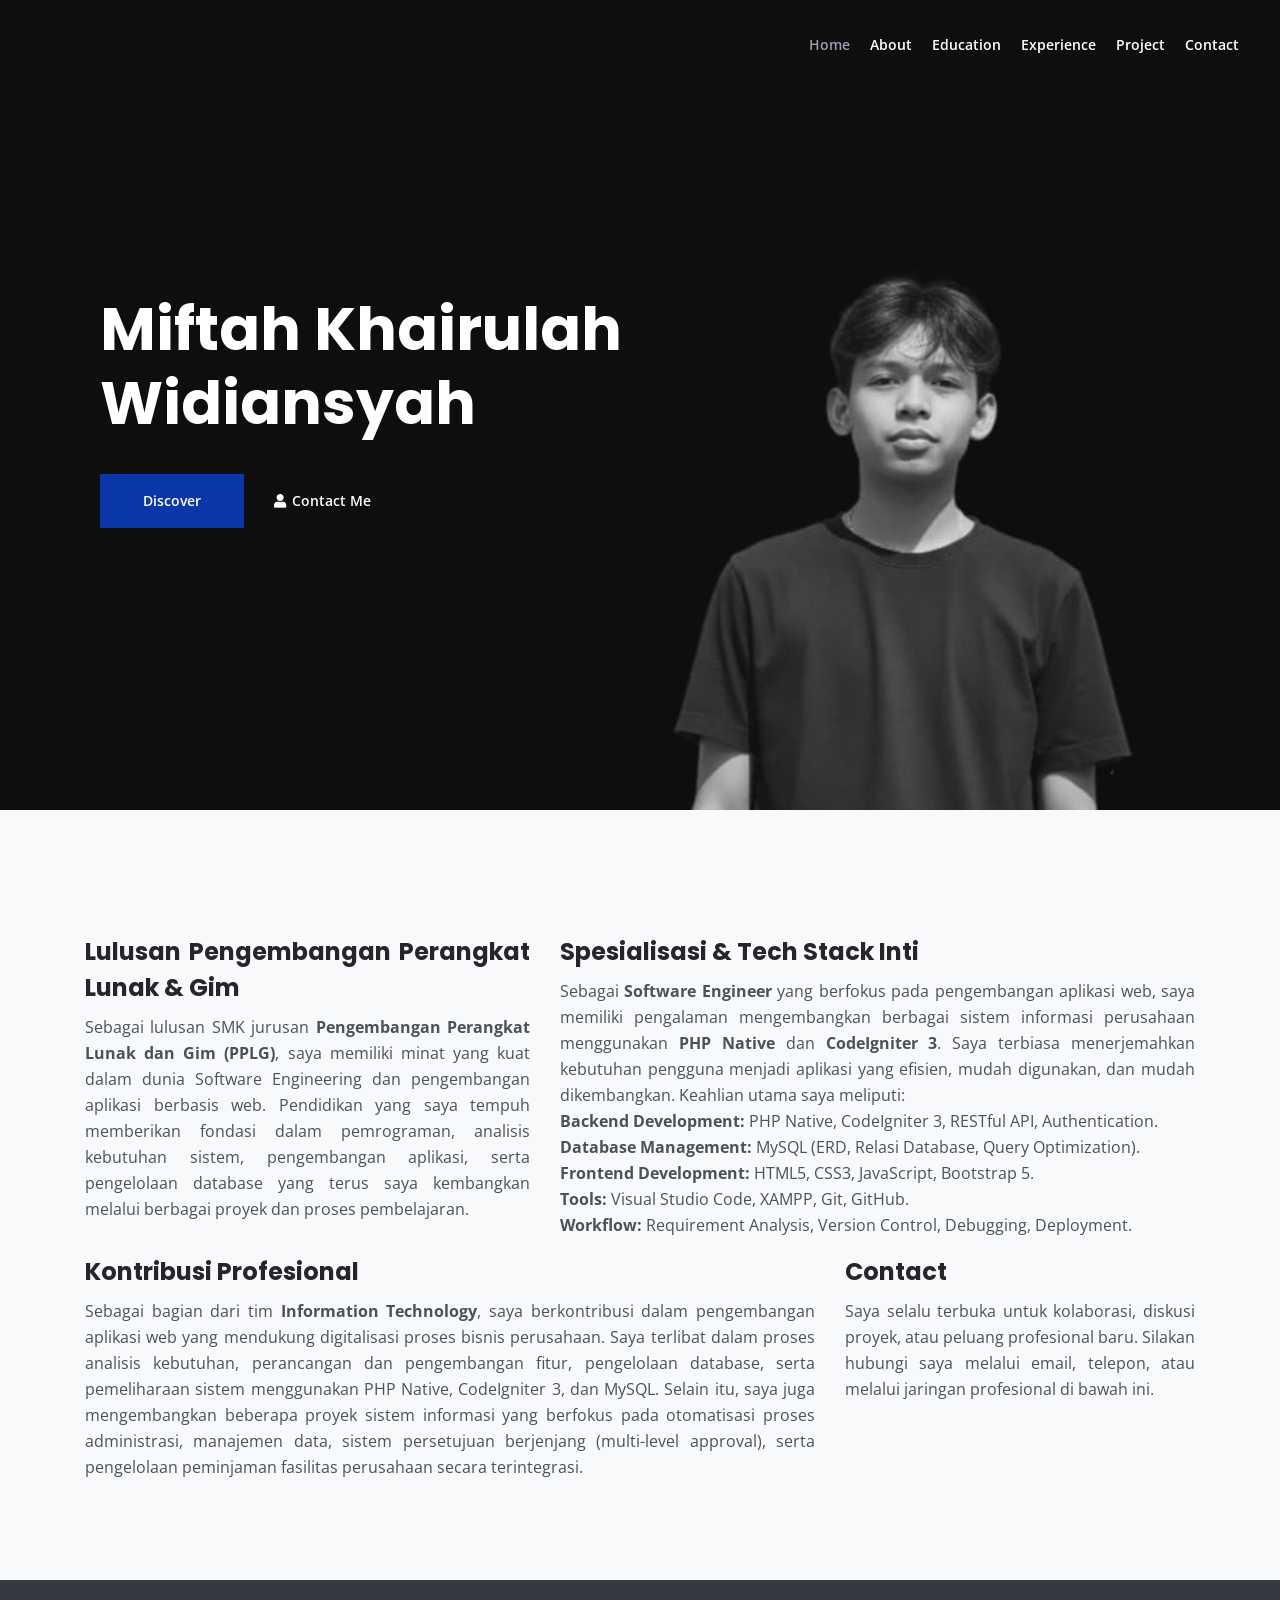
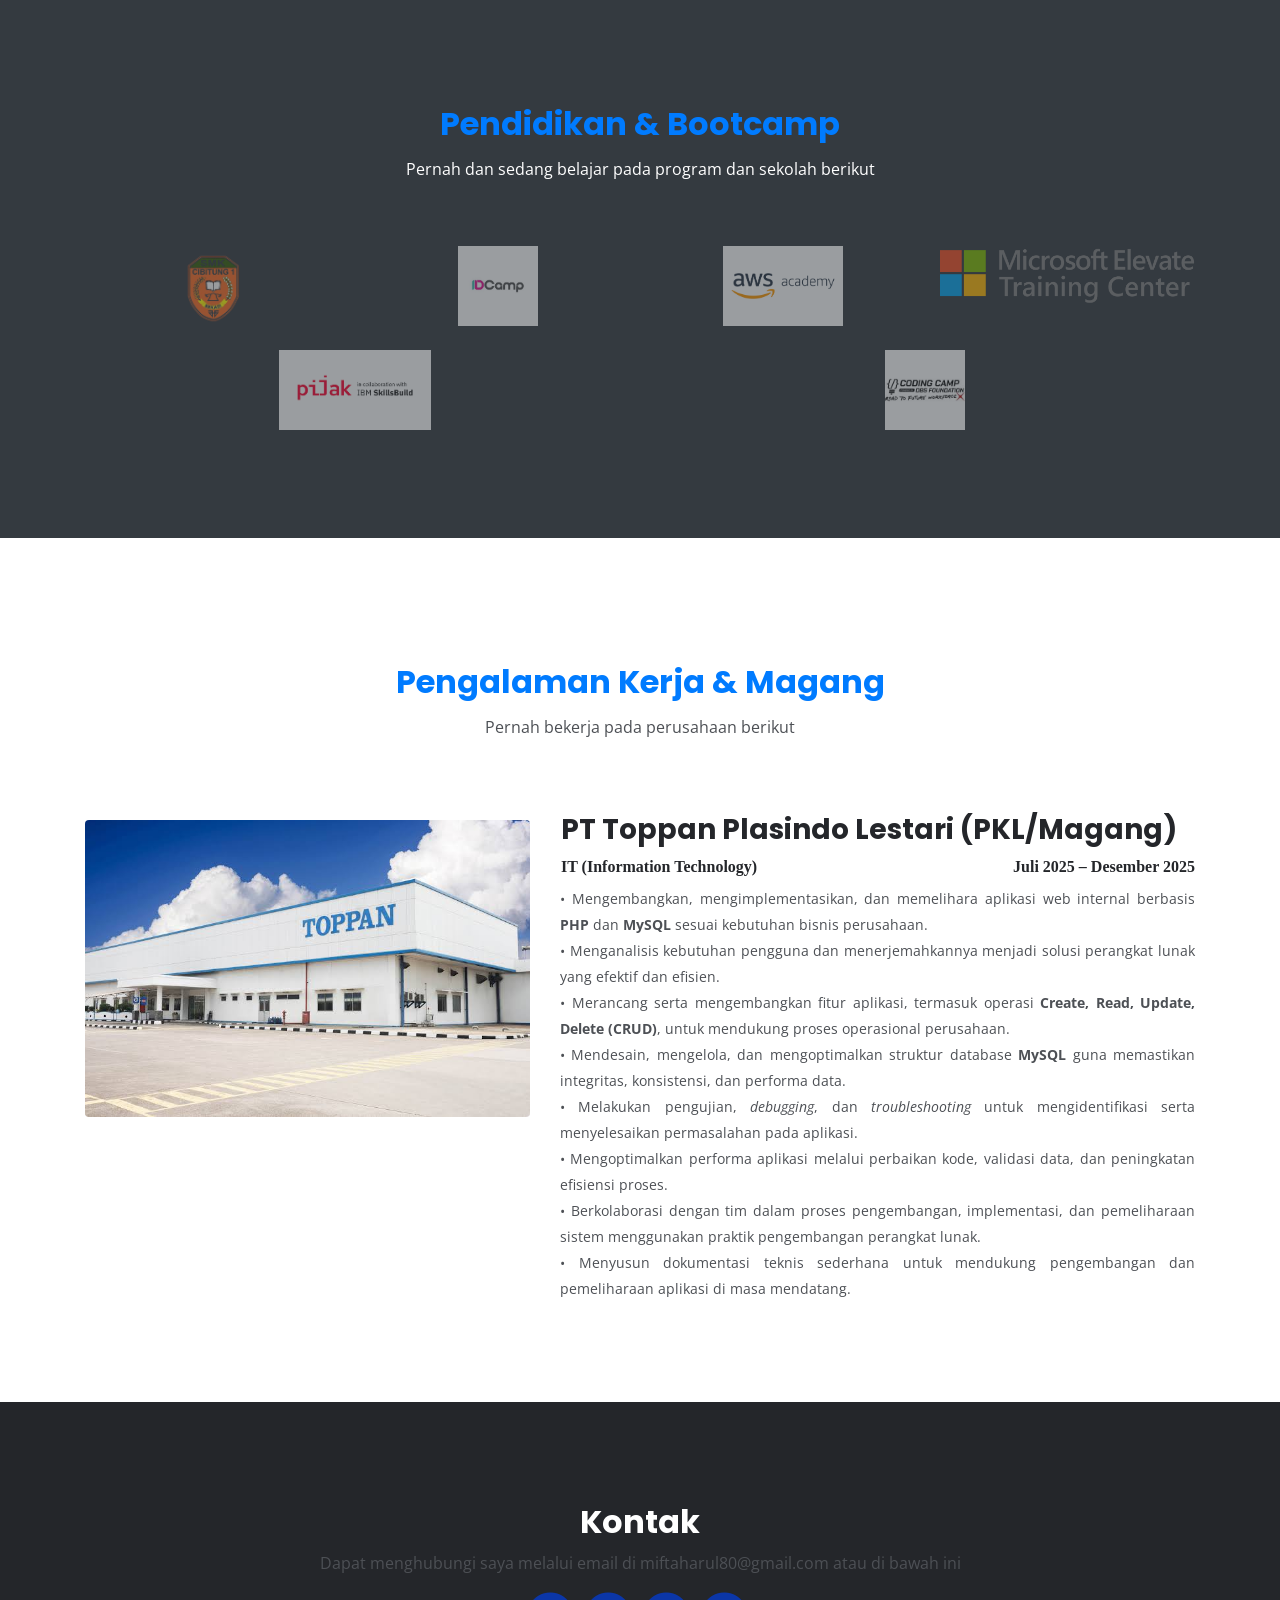
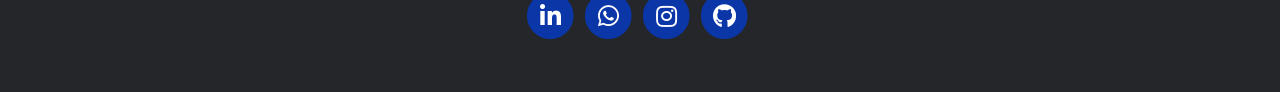
==== commit ff3bf017: "update mobile responsive" ====
--- a/index.html
+++ b/index.html
@@ -72,12 +72,14 @@
     <header id="header" class="header">
         <div class="container">
             <div class="row">
-                <div class="col-lg-6 col-12">
-                    <div class="text-container">
+                <div class="col-12">
+                    <div class="text-container">
+                        <div class="col-7 text-left">
                         <h1 class="h1-large">Miftah Khairulah Widiansyah</h1>
                         <a class="btn-solid-lg page-scroll" href="#about">Discover</a>
                         <a class="btn-outline-lg page-scroll" href="#contact"><i class="fas fa-user"></i>Contact Me</a>
                     </div> 
+                    </div> 
                 </div> 
             </div> 
         </div> 
@@ -89,15 +91,15 @@
     <div id="about" class="basic-1 bg-gray">
         <div class="container">
             <div class="row">
-                <div class="col-lg-5 col-12">
-                    <div class="text-container text-justify">
-                        <h2 class="text-start">Lulusan Pengembangan Perangkat Lunak & Gim,</h2>
+                <div class="col-lg-5">
+                    <div class="text-container text-justify mb-0">
+                        <h3 class="responsive-fs">Lulusan Pengembangan Perangkat Lunak & Gim</h3>
                         <p>Sebagai lulusan SMK jurusan <b>Pengembangan Perangkat Lunak dan Gim (PPLG)</b>, saya memiliki minat yang kuat dalam dunia Software Engineering dan pengembangan aplikasi berbasis web. Pendidikan yang saya tempuh memberikan fondasi dalam pemrograman, analisis kebutuhan sistem, pengembangan aplikasi, serta pengelolaan database yang terus saya kembangkan melalui berbagai proyek dan proses pembelajaran.</p>
                     </div> 
                 </div> 
-                <div class="col-lg-7 col-12">
-                    <div class="text-container text-justify">
-                        <h2>Spesialisasi & Tech Stack Inti,</h2>
+                <div class="col-lg-7">
+                    <div class="text-container text-justify mb-0">
+                        <h3 class="fs-4">Spesialisasi & Tech Stack Inti</h3>
                         <p>Sebagai <b>Software Engineer</b> yang berfokus pada pengembangan aplikasi web, saya memiliki pengalaman mengembangkan berbagai sistem informasi perusahaan menggunakan <b>PHP Native</b> dan <b>CodeIgniter 3</b>. Saya terbiasa menerjemahkan kebutuhan pengguna menjadi aplikasi yang efisien, mudah digunakan, dan mudah dikembangkan. Keahlian utama saya meliputi:
                             <br><b>Backend Development:</b> PHP Native, CodeIgniter 3, RESTful API, Authentication.
                             <br><b>Database Management:</b> MySQL (ERD, Relasi Database, Query Optimization).
@@ -106,15 +108,15 @@
                             <br><b>Workflow:</b> Requirement Analysis, Version Control, Debugging, Deployment.</p>
                     </div> 
                 </div> 
-                <div class="col-lg-8 col-12">
-                    <div class="text-container text-justify">
-                        <h2>Kontribusi Profesional,</h2>
+                <div class="col-lg-8">
+                    <div class="text-container text-justify mb-0">
+                        <h3 class="fs-4">Kontribusi Profesional</h3>
                         <p>Sebagai bagian dari tim <b>Information Technology</b>, saya berkontribusi dalam pengembangan aplikasi web yang mendukung digitalisasi proses bisnis perusahaan. Saya terlibat dalam proses analisis kebutuhan, perancangan dan pengembangan fitur, pengelolaan database, serta pemeliharaan sistem menggunakan PHP Native, CodeIgniter 3, dan MySQL. Selain itu, saya juga mengembangkan beberapa proyek sistem informasi yang berfokus pada otomatisasi proses administrasi, manajemen data, sistem persetujuan berjenjang (multi-level approval), serta pengelolaan peminjaman fasilitas perusahaan secara terintegrasi.</p>
                     </div> 
                 </div> 
-                <div class="col-lg-4 col-12">
-                    <div class="text-container text-justify">
-                        <h2>Contact,</h2>
+                <div class="col-lg-4">
+                    <div class="text-container text-justify mb-0">
+                        <h3 class="fs-4">Contact</h3>
                         <p>Saya selalu terbuka untuk kolaborasi, diskusi proyek, atau peluang profesional baru. Silakan hubungi saya melalui email, telepon, atau melalui jaringan profesional di bawah ini.</p>
                     </div> 
                 </div> 
@@ -178,31 +180,29 @@
                 </div> 
             </div> 
             <div class="row">
-                <div class="col-lg-4 col-12">
-                    <a href="">
-                        <img src="img/toppan.png" class="w-100" alt="">
-                    </a>
+                <div class="col-lg-5 col-12 pt-3">
+                        <img src="img/toppan.png" class="w-100 rounded" alt="">
                 </div>
-                <div class="col-lg-8 col-12">
-                    <div class="text-container text-justify row pl-3">
-                        <h2>PT Toppan Plasindo Lestari (PKL/Magang)</h2>
+                <div class="col-lg-7 col-12">
+                    <div class="text-container text-justify row pl-3 pt-2">
+                        <h3>PT Toppan Plasindo Lestari (PKL/Magang)</h3>
                         <div class="col-md-5 pl-0">
                             <h6><b>IT (Information Technology)</b></h6>
                         </div>
-                        <div class="col-md-5 text-right">
+                        <div class="col-md-7 text-right">
                             <h6><b>Juli 2025 – Desember 2025</b></h6>
                         </div>
                     </div> 
-                    <div class="text-container second">
-                        <p>
-                                 ● Mengembangkan, mengimplementasikan, dan memelihara aplikasi web internal berbasis <b>PHP</b> dan <b>MySQL</b> sesuai kebutuhan bisnis perusahaan.
-                            <br> ● Menganalisis kebutuhan pengguna dan menerjemahkannya menjadi solusi perangkat lunak yang efektif dan efisien.
-                            <br> ● Merancang serta mengembangkan fitur aplikasi, termasuk operasi <b>Create, Read, Update, Delete (CRUD)</b>, untuk mendukung proses operasional perusahaan.
-                            <br> ● Mendesain, mengelola, dan mengoptimalkan struktur database <b>MySQL</b> guna memastikan integritas, konsistensi, dan performa data.
-                            <br> ● Melakukan pengujian, <i>debugging</i>, dan <i>troubleshooting</i> untuk mengidentifikasi serta menyelesaikan permasalahan pada aplikasi.
-                            <br> ● Mengoptimalkan performa aplikasi melalui perbaikan kode, validasi data, dan peningkatan efisiensi proses.
-                            <br> ● Berkolaborasi dengan tim dalam proses pengembangan, implementasi, dan pemeliharaan sistem menggunakan praktik pengembangan perangkat lunak.
-                            <br> ● Menyusun dokumentasi teknis sederhana untuk mendukung pengembangan dan pemeliharaan aplikasi di masa mendatang.
+                    <div class="text-container second ">
+                        <p class="text-justify fs-6">
+                                 • Mengembangkan, mengimplementasikan, dan memelihara aplikasi web internal berbasis <b>PHP</b> dan <b>MySQL</b> sesuai kebutuhan bisnis perusahaan.
+                            <br> • Menganalisis kebutuhan pengguna dan menerjemahkannya menjadi solusi perangkat lunak yang efektif dan efisien.
+                            <br> • Merancang serta mengembangkan fitur aplikasi, termasuk operasi <b>Create, Read, Update, Delete (CRUD)</b>, untuk mendukung proses operasional perusahaan.
+                            <br> • Mendesain, mengelola, dan mengoptimalkan struktur database <b>MySQL</b> guna memastikan integritas, konsistensi, dan performa data.
+                            <br> • Melakukan pengujian, <i>debugging</i>, dan <i>troubleshooting</i> untuk mengidentifikasi serta menyelesaikan permasalahan pada aplikasi.
+                            <br> • Mengoptimalkan performa aplikasi melalui perbaikan kode, validasi data, dan peningkatan efisiensi proses.
+                            <br> • Berkolaborasi dengan tim dalam proses pengembangan, implementasi, dan pemeliharaan sistem menggunakan praktik pengembangan perangkat lunak.
+                            <br> • Menyusun dokumentasi teknis sederhana untuk mendukung pengembangan dan pemeliharaan aplikasi di masa mendatang.
                         </p>
                     </div> 
                 </div>
--- a/css/styles.css
+++ b/css/styles.css
@@ -1610,4 +1610,27 @@
 	}
 	/* end of extra pages */
 }
-/* end of min-width 1200px */+/* end of min-width 1200px */
+
+@media (max-width:768px){
+html,body{overflow-x:hidden;}
+.header{min-height:auto!important;padding:7rem 0 4rem!important;background-position:center center!important;background-size:cover!important;}
+.header .text-container{text-align:center;max-width:100%;}
+.h1-large{font-size:2.2rem!important;line-height:1.2;}
+.btn-solid-lg,.btn-outline-lg{display:block;width:100%;margin:0 0 12px;}
+#experience .row{align-items:flex-start;}
+#experience .col-lg-4,#experience .col-lg-8{flex:0 0 100%;max-width:100%;}
+#experience img{display:block;width:100%;height:auto;margin-bottom:20px;}
+#experience .pl-3{padding-left:15px!important;}
+#experience .text-right{text-align:left!important;}
+}
+
+.responsive-fs {
+    font-size: 1.5rem !important; /* setara fs-5 */
+}
+
+@media (min-width: 992px) {
+    .responsive-fs {
+        font-size: 1.5rem; /* setara fs-4 */
+    }
+}
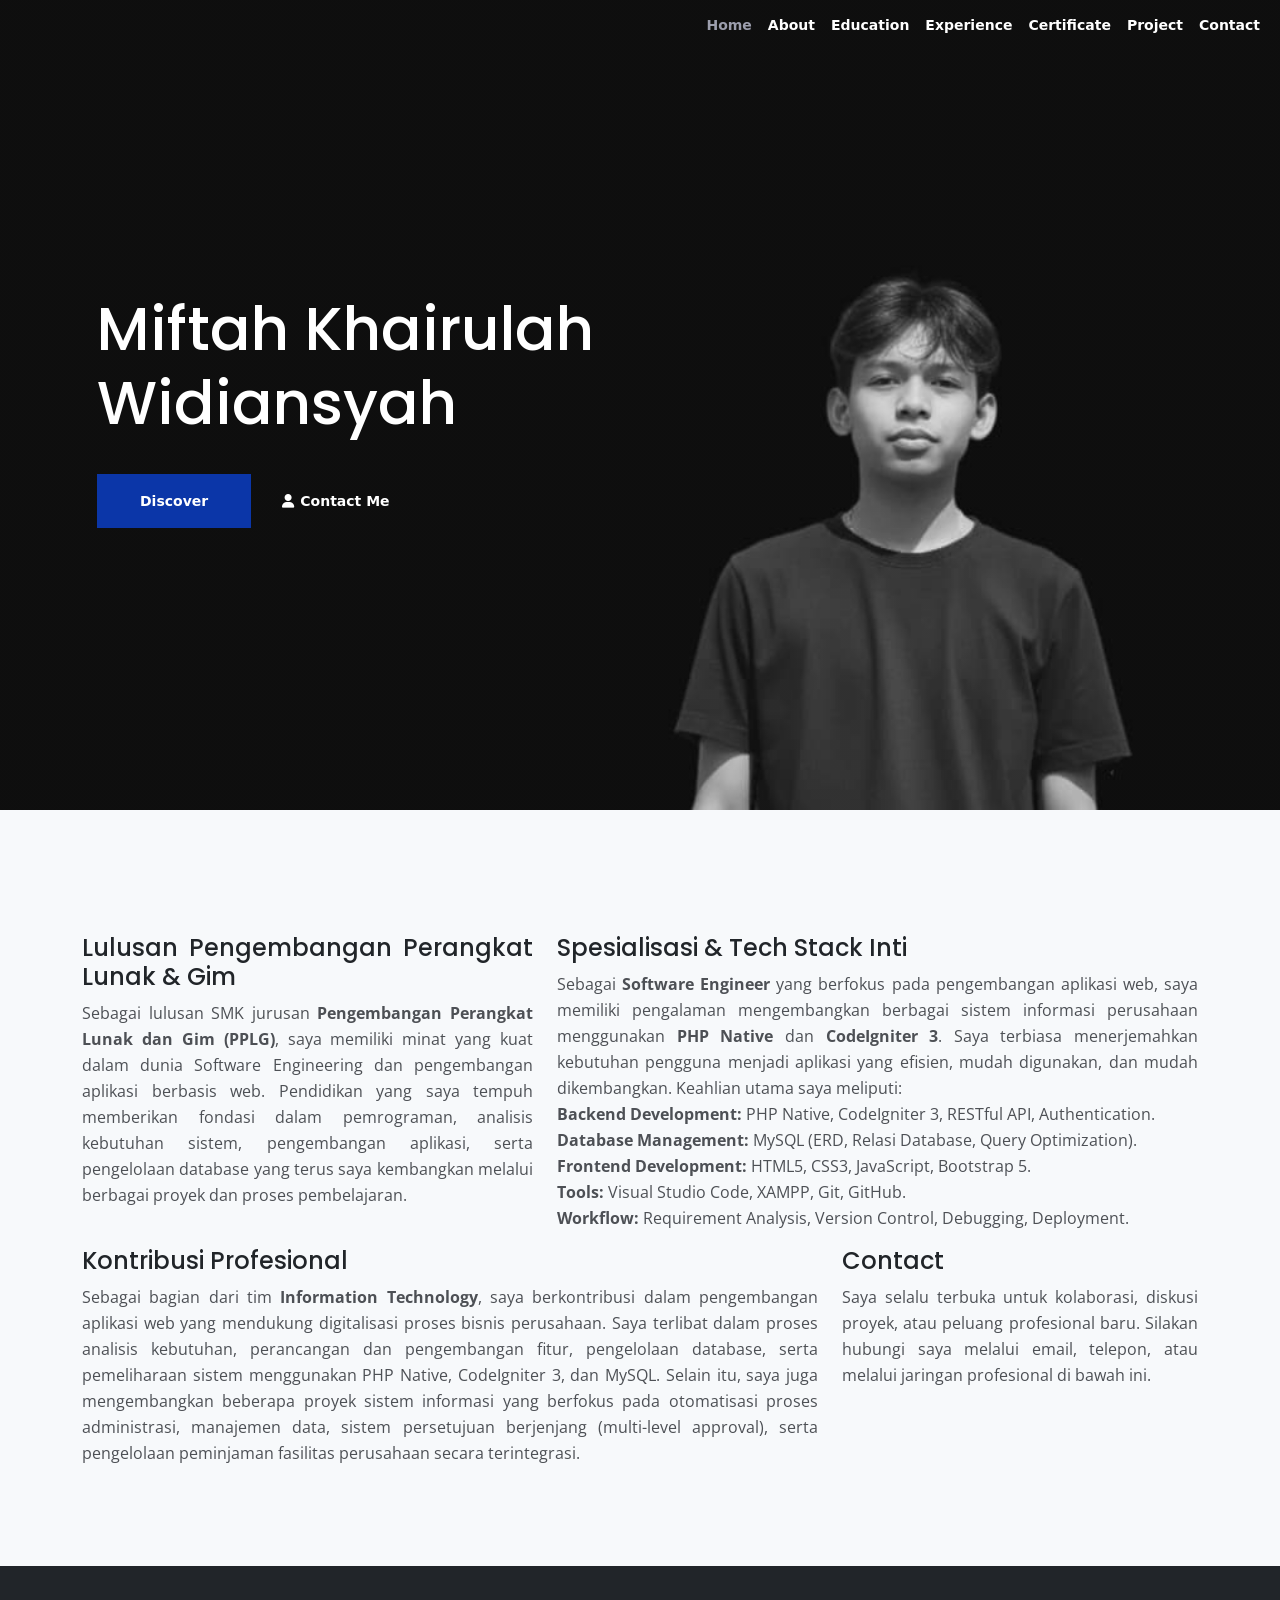
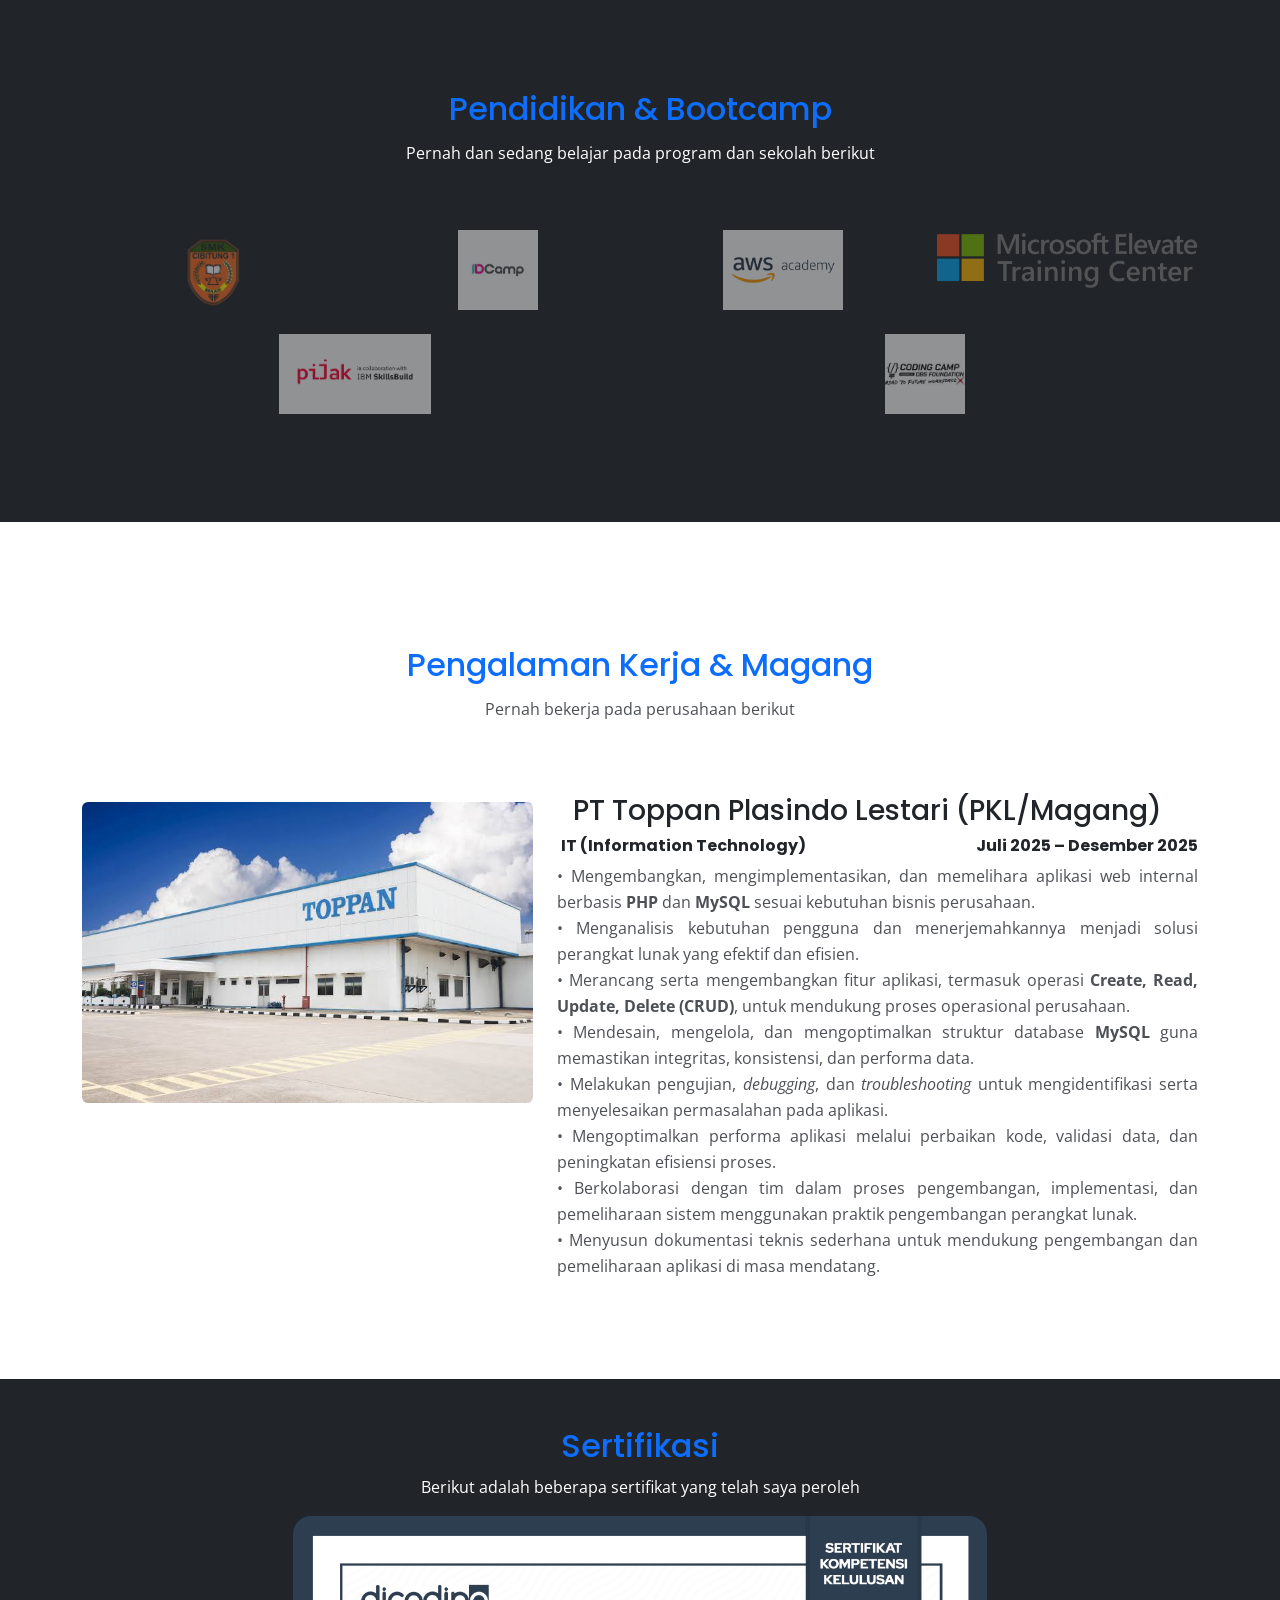
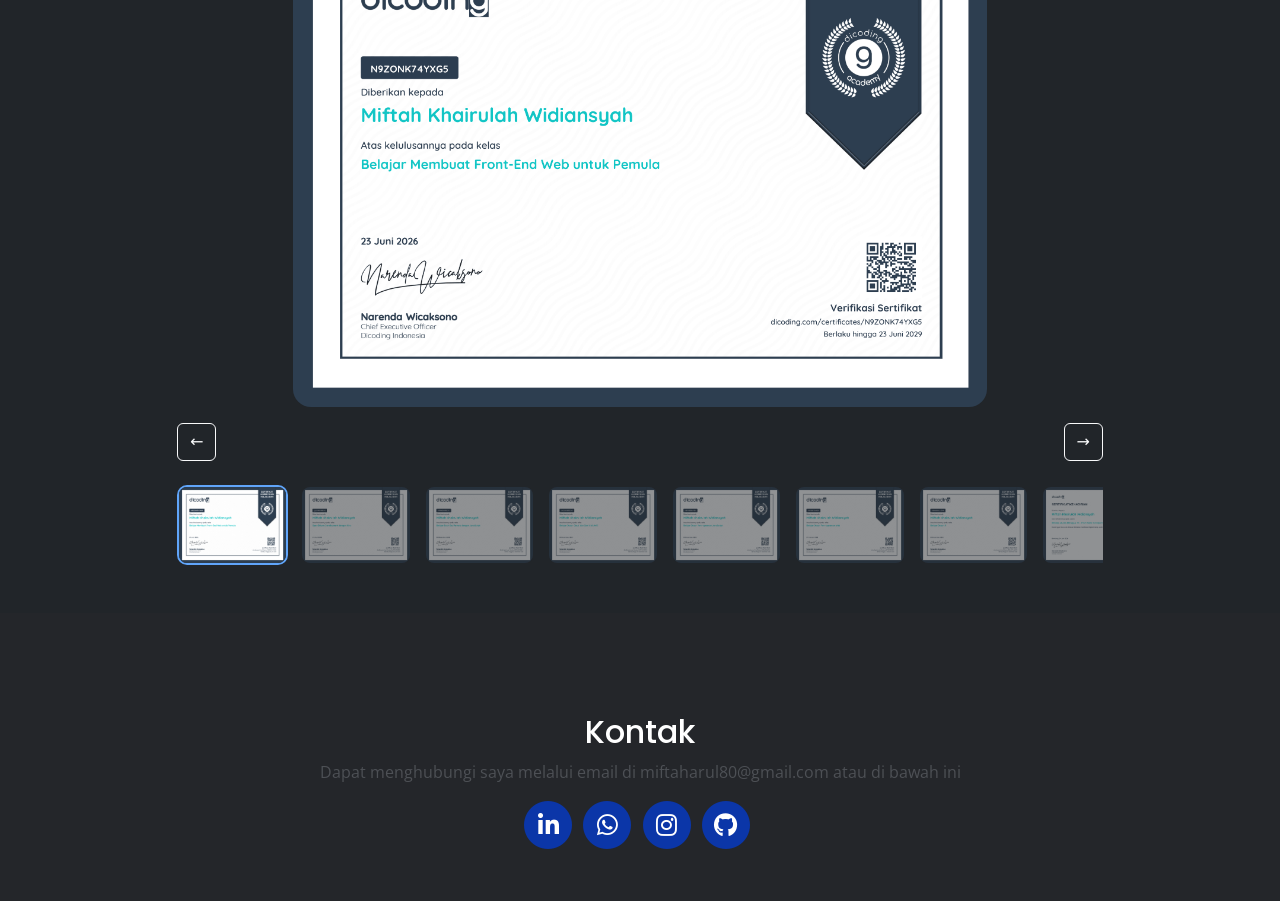
==== commit 857767e2: "certificate menu" ====
--- a/index.html
+++ b/index.html
@@ -1,42 +1,49 @@
 <!DOCTYPE html>
 <html lang="en">
+
 <head>
     <meta charset="utf-8">
     <meta name="viewport" content="width=device-width, initial-scale=1, shrink-to-fit=no">
-    
-    
+
+
     <meta name="description" content="Your description">
     <meta name="author" content="Your name">
 
-    
-	<meta property="og:site_name" content="" /> 
-	<meta property="og:site" content="" /> 
-	<meta property="og:title" content=""/> 
-	<meta property="og:description" content="" /> 
-	<meta property="og:image" content="" /> 
-	<meta property="og:url" content="" /> 
-	<meta name="twitter:card" content="summary_large_image"> 
-
-    
+
+    <meta property="og:site_name" content="" />
+    <meta property="og:site" content="" />
+    <meta property="og:title" content="" />
+    <meta property="og:description" content="" />
+    <meta property="og:image" content="" />
+    <meta property="og:url" content="" />
+    <meta name="twitter:card" content="summary_large_image">
+
+
     <title>Miftth Webpage Title</title>
-    
-    
+
+
     <link rel="preconnect" href="https://fonts.gstatic.com">
-    <link href="https://fonts.googleapis.com/css2?family=Open+Sans:ital,wght@0,400;0,600;0,700;1,400&family=Poppins:wght@600&display=swap" rel="stylesheet">
+    <link
+        href="https://fonts.googleapis.com/css2?family=Open+Sans:ital,wght@0,400;0,600;0,700;1,400&family=Poppins:wght@600&display=swap"
+        rel="stylesheet">
     <link href="css/bootstrap.css" rel="stylesheet">
     <link href="css/fontawesome-all.css" rel="stylesheet">
-	<link href="css/styles.css" rel="stylesheet">
-	
-	
+    <link href="css/styles.css" rel="stylesheet">
+    <link href='https://cdn.jsdelivr.net/npm/bootstrap@5.3.3/dist/css/bootstrap.min.css' rel='stylesheet'>
+    <link rel='stylesheet' href='https://cdnjs.cloudflare.com/ajax/libs/font-awesome/6.7.2/css/all.min.css'>
+
+
     <link rel="icon" href="images/favicon.png">
 </head>
+
 <body data-spy="scroll" data-target=".fixed-top">
-    
-    
+
+
     <nav class="navbar navbar-expand-lg fixed-top navbar-dark">
         <div class="container">
 
-            <button class="navbar-toggler p-0 border-0" type="button" data-toggle="offcanvas" aria-controls="navbarsExampleDefault" aria-label="Toggle navigation">
+            <button class="navbar-toggler p-0 border-0" type="button" data-toggle="offcanvas"
+                aria-controls="navbarsExampleDefault" aria-label="Toggle navigation">
                 <span class="navbar-toggler-icon"></span>
             </button>
 
@@ -55,121 +62,157 @@
                         <a class="nav-link page-scroll" href="#experience">Experience</a>
                     </li>
                     <li class="nav-item">
+                        <a class="nav-link page-scroll" href="#sertifikasi">Certificate</a>
+                    </li>
+                    <li class="nav-item">
                         <a class="nav-link page-scroll" href="#project">Project</a>
                     </li>
                     <li class="nav-item">
                         <a class="nav-link page-scroll" href="#contact">Contact</a>
                     </li>
                 </ul>
-                
-            </div> 
-        </div> 
-    </nav> 
-    
-
-
-    
+
+            </div>
+        </div>
+    </nav>
+
+
+
+
     <header id="header" class="header">
         <div class="container">
             <div class="row">
                 <div class="col-12">
                     <div class="text-container">
                         <div class="col-7 text-left">
-                        <h1 class="h1-large">Miftah Khairulah Widiansyah</h1>
-                        <a class="btn-solid-lg page-scroll" href="#about">Discover</a>
-                        <a class="btn-outline-lg page-scroll" href="#contact"><i class="fas fa-user"></i>Contact Me</a>
-                    </div> 
-                    </div> 
-                </div> 
-            </div> 
-        </div> 
-    </header> 
-    
-
-
-    
+                            <h1 class="h1-large">Miftah Khairulah Widiansyah</h1>
+                            <a class="btn-solid-lg page-scroll" href="#about">Discover</a>
+                            <a class="btn-outline-lg page-scroll" href="#contact"><i class="fas fa-user"></i>Contact
+                                Me</a>
+                        </div>
+                    </div>
+                </div>
+            </div>
+        </div>
+    </header>
+
+
+
+
     <div id="about" class="basic-1 bg-gray">
         <div class="container">
             <div class="row">
                 <div class="col-lg-5">
                     <div class="text-container text-justify mb-0">
                         <h3 class="responsive-fs">Lulusan Pengembangan Perangkat Lunak & Gim</h3>
-                        <p>Sebagai lulusan SMK jurusan <b>Pengembangan Perangkat Lunak dan Gim (PPLG)</b>, saya memiliki minat yang kuat dalam dunia Software Engineering dan pengembangan aplikasi berbasis web. Pendidikan yang saya tempuh memberikan fondasi dalam pemrograman, analisis kebutuhan sistem, pengembangan aplikasi, serta pengelolaan database yang terus saya kembangkan melalui berbagai proyek dan proses pembelajaran.</p>
-                    </div> 
-                </div> 
+                        <p>Sebagai lulusan SMK jurusan <b>Pengembangan Perangkat Lunak dan Gim (PPLG)</b>, saya memiliki
+                            minat yang kuat dalam dunia Software Engineering dan pengembangan aplikasi berbasis web.
+                            Pendidikan yang saya tempuh memberikan fondasi dalam pemrograman, analisis kebutuhan sistem,
+                            pengembangan aplikasi, serta pengelolaan database yang terus saya kembangkan melalui
+                            berbagai proyek dan proses pembelajaran.</p>
+                    </div>
+                </div>
                 <div class="col-lg-7">
                     <div class="text-container text-justify mb-0">
                         <h3 class="fs-4">Spesialisasi & Tech Stack Inti</h3>
-                        <p>Sebagai <b>Software Engineer</b> yang berfokus pada pengembangan aplikasi web, saya memiliki pengalaman mengembangkan berbagai sistem informasi perusahaan menggunakan <b>PHP Native</b> dan <b>CodeIgniter 3</b>. Saya terbiasa menerjemahkan kebutuhan pengguna menjadi aplikasi yang efisien, mudah digunakan, dan mudah dikembangkan. Keahlian utama saya meliputi:
+                        <p>Sebagai <b>Software Engineer</b> yang berfokus pada pengembangan aplikasi web, saya memiliki
+                            pengalaman mengembangkan berbagai sistem informasi perusahaan menggunakan <b>PHP Native</b>
+                            dan <b>CodeIgniter 3</b>. Saya terbiasa menerjemahkan kebutuhan pengguna menjadi aplikasi
+                            yang efisien, mudah digunakan, dan mudah dikembangkan. Keahlian utama saya meliputi:
                             <br><b>Backend Development:</b> PHP Native, CodeIgniter 3, RESTful API, Authentication.
                             <br><b>Database Management:</b> MySQL (ERD, Relasi Database, Query Optimization).
                             <br><b>Frontend Development:</b> HTML5, CSS3, JavaScript, Bootstrap 5.
                             <br><b>Tools:</b> Visual Studio Code, XAMPP, Git, GitHub.
-                            <br><b>Workflow:</b> Requirement Analysis, Version Control, Debugging, Deployment.</p>
-                    </div> 
-                </div> 
+                            <br><b>Workflow:</b> Requirement Analysis, Version Control, Debugging, Deployment.
+                        </p>
+                    </div>
+                </div>
                 <div class="col-lg-8">
                     <div class="text-container text-justify mb-0">
                         <h3 class="fs-4">Kontribusi Profesional</h3>
-                        <p>Sebagai bagian dari tim <b>Information Technology</b>, saya berkontribusi dalam pengembangan aplikasi web yang mendukung digitalisasi proses bisnis perusahaan. Saya terlibat dalam proses analisis kebutuhan, perancangan dan pengembangan fitur, pengelolaan database, serta pemeliharaan sistem menggunakan PHP Native, CodeIgniter 3, dan MySQL. Selain itu, saya juga mengembangkan beberapa proyek sistem informasi yang berfokus pada otomatisasi proses administrasi, manajemen data, sistem persetujuan berjenjang (multi-level approval), serta pengelolaan peminjaman fasilitas perusahaan secara terintegrasi.</p>
-                    </div> 
-                </div> 
+                        <p>Sebagai bagian dari tim <b>Information Technology</b>, saya berkontribusi dalam pengembangan
+                            aplikasi web yang mendukung digitalisasi proses bisnis perusahaan. Saya terlibat dalam
+                            proses analisis kebutuhan, perancangan dan pengembangan fitur, pengelolaan database, serta
+                            pemeliharaan sistem menggunakan PHP Native, CodeIgniter 3, dan MySQL. Selain itu, saya juga
+                            mengembangkan beberapa proyek sistem informasi yang berfokus pada otomatisasi proses
+                            administrasi, manajemen data, sistem persetujuan berjenjang (multi-level approval), serta
+                            pengelolaan peminjaman fasilitas perusahaan secara terintegrasi.</p>
+                    </div>
+                </div>
                 <div class="col-lg-4">
                     <div class="text-container text-justify mb-0">
                         <h3 class="fs-4">Contact</h3>
-                        <p>Saya selalu terbuka untuk kolaborasi, diskusi proyek, atau peluang profesional baru. Silakan hubungi saya melalui email, telepon, atau melalui jaringan profesional di bawah ini.</p>
-                    </div> 
-                </div> 
-               
-            </div> 
-        </div> 
-    </div> 
-    
-
-
-    
+                        <p>Saya selalu terbuka untuk kolaborasi, diskusi proyek, atau peluang profesional baru. Silakan
+                            hubungi saya melalui email, telepon, atau melalui jaringan profesional di bawah ini.</p>
+                    </div>
+                </div>
+
+            </div>
+        </div>
+    </div>
+
+
+
+
     <div id="education" class="basic-2 bg-dark">
         <div class="container">
             <div class="row">
                 <div class="col-lg-12">
                     <h2 class="h2-heading text-primary">Pendidikan & Bootcamp</h2>
                     <p class="p-heading text-white">Pernah dan sedang belajar pada program dan sekolah berikut</p>
-                </div> 
-            </div> 
+                </div>
+            </div>
             <div class="row">
                 <div class="col-lg-3 col-sm-6 col-12 text-center mb-4">
                     <a href="https://smkscibitung1.sch.id/web/">
-                        <img class="w-100" src="img/cisat logo.png" style="opacity: 0.5; transition: opacity 0.3s; max-height: 80px; object-fit: contain;" onmouseover="this.style.opacity=1" onmouseout="this.style.opacity=0.5" alt="CISAT Logo">
+                        <img class="w-100" src="img/cisat logo.png"
+                            style="opacity: 0.5; transition: opacity 0.3s; max-height: 80px; object-fit: contain;"
+                            onmouseover="this.style.opacity=1" onmouseout="this.style.opacity=0.5" alt="CISAT Logo">
                     </a>
-                </div> 
+                </div>
                 <div class="col-lg-3 col-sm-6 col-12 text-center mb-4">
                     <a href="https://idcamp.ioh.co.id/">
-                        <img class="w-100" title="ID Camp 2025 - Dicoding Indonesia" src="img/idcamp.png" style="opacity: 0.5; transition: opacity 0.3s; max-height: 80px; object-fit: contain;" onmouseover="this.style.opacity=1" onmouseout="this.style.opacity=0.5" alt="ID Camp Logo">
+                        <img class="w-100" title="ID Camp 2025 - Dicoding Indonesia" src="img/idcamp.png"
+                            style="opacity: 0.5; transition: opacity 0.3s; max-height: 80px; object-fit: contain;"
+                            onmouseover="this.style.opacity=1" onmouseout="this.style.opacity=0.5" alt="ID Camp Logo">
                     </a>
-                </div> 
+                </div>
                 <div class="col-lg-3 col-sm-6 col-12 text-center mb-4">
                     <a href="https://aws.dicoding.com/">
-                        <img class="w-100 rounded" title="AWS Back-End Academy - Dicoding Indonesia" src="img/aws_academy.png" style="opacity: 0.5; transition: opacity 0.3s; max-height: 80px; object-fit: contain;" onmouseover="this.style.opacity=1" onmouseout="this.style.opacity=0.5" alt="AWS Academy Logo">
+                        <img class="w-100 rounded" title="AWS Back-End Academy - Dicoding Indonesia"
+                            src="img/aws_academy.png"
+                            style="opacity: 0.5; transition: opacity 0.3s; max-height: 80px; object-fit: contain;"
+                            onmouseover="this.style.opacity=1" onmouseout="this.style.opacity=0.5"
+                            alt="AWS Academy Logo">
                     </a>
-                </div> 
+                </div>
                 <div class="col-lg-3 col-sm-6 col-12 text-center mb-4">
                     <a href="https://dicoding.elevaite.id/">
-                        <img class="w-100" title="Microsoft Elevate Training Center - Dicoding Indonesia" src="img/microsoft.png" style="opacity: 0.5; transition: opacity 0.3s; max-height: 80px; object-fit: contain;" onmouseover="this.style.opacity=1" onmouseout="this.style.opacity=0.5" alt="Microsoft Logo">
+                        <img class="w-100" title="Microsoft Elevate Training Center - Dicoding Indonesia"
+                            src="img/microsoft.png"
+                            style="opacity: 0.5; transition: opacity 0.3s; max-height: 80px; object-fit: contain;"
+                            onmouseover="this.style.opacity=1" onmouseout="this.style.opacity=0.5" alt="Microsoft Logo">
                     </a>
-                </div> 
+                </div>
                 <div class="col-lg-6 col-sm-6 col-12 text-center mb-4">
                     <a href="https://www.dicoding.com/pijak">
-                        <img class="w-50 rounded" title="Pijak in Collaboration with IBM SkillsBuild – Dicoding Indonesia" src="img/pijak.png" style="opacity: 0.5; transition: opacity 0.3s; max-height: 80px; object-fit: contain;" onmouseover="this.style.opacity=1" onmouseout="this.style.opacity=0.5" alt="Pijak Logo">
+                        <img class="w-50 rounded"
+                            title="Pijak in Collaboration with IBM SkillsBuild – Dicoding Indonesia" src="img/pijak.png"
+                            style="opacity: 0.5; transition: opacity 0.3s; max-height: 80px; object-fit: contain;"
+                            onmouseover="this.style.opacity=1" onmouseout="this.style.opacity=0.5" alt="Pijak Logo">
                     </a>
-                </div> 
+                </div>
                 <div class="col-lg-6 col-sm-6 col-12 text-center mb-4">
                     <a href="https://www.dicoding.com/codingcamp/registration">
-                        <img class="w-100 rounded" title="Coding Camp 2026 powered by DBS Foundation - Dicoding Indonesia" src="img/dbs.png" style="opacity: 0.5; transition: opacity 0.3s; max-height: 80px; object-fit: contain;" onmouseover="this.style.opacity=1" onmouseout="this.style.opacity=0.5" alt="DBS Logo">
+                        <img class="w-100 rounded"
+                            title="Coding Camp 2026 powered by DBS Foundation - Dicoding Indonesia" src="img/dbs.png"
+                            style="opacity: 0.5; transition: opacity 0.3s; max-height: 80px; object-fit: contain;"
+                            onmouseover="this.style.opacity=1" onmouseout="this.style.opacity=0.5" alt="DBS Logo">
                     </a>
-                </div> 
-            </div> 
-        </div> 
-    </div> 
+                </div>
+            </div>
+        </div>
+    </div>
 
     <div id="experience" class="basic-2">
         <div class="container">
@@ -177,11 +220,11 @@
                 <div class="col-lg-12">
                     <h2 class="h2-heading text-primary">Pengalaman Kerja & Magang</h2>
                     <p class="p-heading">Pernah bekerja pada perusahaan berikut</p>
-                </div> 
-            </div> 
+                </div>
+            </div>
             <div class="row">
                 <div class="col-lg-5 col-12 pt-3">
-                        <img src="img/toppan.png" class="w-100 rounded" alt="">
+                    <img src="img/toppan.png" class="w-100 rounded" alt="">
                 </div>
                 <div class="col-lg-7 col-12">
                     <div class="text-container text-justify row pl-3 pt-2">
@@ -192,27 +235,214 @@
                         <div class="col-md-7 text-right">
                             <h6><b>Juli 2025 – Desember 2025</b></h6>
                         </div>
-                    </div> 
+                    </div>
                     <div class="text-container second ">
                         <p class="text-justify fs-6">
-                                 • Mengembangkan, mengimplementasikan, dan memelihara aplikasi web internal berbasis <b>PHP</b> dan <b>MySQL</b> sesuai kebutuhan bisnis perusahaan.
-                            <br> • Menganalisis kebutuhan pengguna dan menerjemahkannya menjadi solusi perangkat lunak yang efektif dan efisien.
-                            <br> • Merancang serta mengembangkan fitur aplikasi, termasuk operasi <b>Create, Read, Update, Delete (CRUD)</b>, untuk mendukung proses operasional perusahaan.
-                            <br> • Mendesain, mengelola, dan mengoptimalkan struktur database <b>MySQL</b> guna memastikan integritas, konsistensi, dan performa data.
-                            <br> • Melakukan pengujian, <i>debugging</i>, dan <i>troubleshooting</i> untuk mengidentifikasi serta menyelesaikan permasalahan pada aplikasi.
-                            <br> • Mengoptimalkan performa aplikasi melalui perbaikan kode, validasi data, dan peningkatan efisiensi proses.
-                            <br> • Berkolaborasi dengan tim dalam proses pengembangan, implementasi, dan pemeliharaan sistem menggunakan praktik pengembangan perangkat lunak.
-                            <br> • Menyusun dokumentasi teknis sederhana untuk mendukung pengembangan dan pemeliharaan aplikasi di masa mendatang.
+                            • Mengembangkan, mengimplementasikan, dan memelihara aplikasi web internal berbasis
+                            <b>PHP</b> dan <b>MySQL</b> sesuai kebutuhan bisnis perusahaan.
+                            <br> • Menganalisis kebutuhan pengguna dan menerjemahkannya menjadi solusi perangkat lunak
+                            yang efektif dan efisien.
+                            <br> • Merancang serta mengembangkan fitur aplikasi, termasuk operasi <b>Create, Read,
+                                Update, Delete (CRUD)</b>, untuk mendukung proses operasional perusahaan.
+                            <br> • Mendesain, mengelola, dan mengoptimalkan struktur database <b>MySQL</b> guna
+                            memastikan integritas, konsistensi, dan performa data.
+                            <br> • Melakukan pengujian, <i>debugging</i>, dan <i>troubleshooting</i> untuk
+                            mengidentifikasi serta menyelesaikan permasalahan pada aplikasi.
+                            <br> • Mengoptimalkan performa aplikasi melalui perbaikan kode, validasi data, dan
+                            peningkatan efisiensi proses.
+                            <br> • Berkolaborasi dengan tim dalam proses pengembangan, implementasi, dan pemeliharaan
+                            sistem menggunakan praktik pengembangan perangkat lunak.
+                            <br> • Menyusun dokumentasi teknis sederhana untuk mendukung pengembangan dan pemeliharaan
+                            aplikasi di masa mendatang.
                         </p>
-                    </div> 
-                </div>
-            </div> 
-        </div> 
-    </div> 
-
-
-    
-    
+                    </div>
+                </div>
+            </div>
+        </div>
+    </div>
+    <div class="bg-dark py-5" id="sertifikasi">
+        <div class="container">
+            <div class="row justify-content-center">
+                <div class="col-lg-12 text-center">
+                    <h2 class="h2-heading text-primary">Sertifikasi</h2>
+                    <p class="p-heading text-white">Berikut adalah beberapa sertifikat yang telah saya peroleh</p>
+                </div>
+                <div class="col-lg-10">
+                    <div class="slide w-75 mx-auto active">
+                        <div class="project">
+                            <button class="expand">
+                                <i class="fa-solid fa-expand"></i>
+                            </button>
+                            <img src="certificate/1/1-1.png" class="img-fluid" alt="">
+                        </div>
+                    </div>
+                    <div class="slide w-75 mx-auto">
+                        <div class="project">
+                            <button class="expand">
+                                <i class="fa-solid fa-expand"></i>
+                            </button>
+
+                            <img src="certificate/2/2-1.png" class="img-fluid" alt="">
+                        </div>
+                    </div>
+                    <div class="slide w-75 mx-auto">
+                        <div class="project">
+                            <button class="expand">
+                                <i class="fa-solid fa-expand"></i>
+                            </button>
+                            <img src="certificate/3/3-1.png" class="img-fluid" alt="">
+                        </div>
+                    </div>
+                    <div class="slide w-75 mx-auto">
+                        <div class="project">
+                            <button class="expand">
+                                <i class="fa-solid fa-expand"></i>
+                            </button>
+                            <img src="certificate/4/4-1.png" class="img-fluid" alt="">
+                        </div>
+                    </div>
+                    <div class="slide w-75 mx-auto">
+                        <div class="project">
+                            <button class="expand">
+                                <i class="fa-solid fa-expand"></i>
+                            </button>
+                            <img src="certificate/5/5-1.png" class="img-fluid" alt="">
+                        </div>
+                    </div>
+                    <div class="slide w-75 mx-auto">
+                        <div class="project">
+                            <button class="expand">
+                                <i class="fa-solid fa-expand"></i>
+                            </button>
+                            <img src="certificate/6/6-1.png" class="img-fluid" alt="">
+                        </div>
+                    </div>
+                    <div class="slide w-75 mx-auto">
+                        <div class="project">
+                            <button class="expand">
+                                <i class="fa-solid fa-expand"></i>
+                            </button>
+                            <img src="certificate/7/7-1.png" class="img-fluid" alt="">
+                        </div>
+                    </div>
+                    <div class="slide w-75 mx-auto">
+                        <div class="project">
+                            <button class="expand">
+                                <i class="fa-solid fa-expand"></i>
+                            </button>
+                            <img src="certificate/8/8-1.png" class="img-fluid" alt="">
+                        </div>
+                    </div>
+                    <div class="slide w-75 mx-auto">
+                        <div class="project">
+                            <button class="expand">
+                                <i class="fa-solid fa-expand"></i>
+                            </button>
+                            <img src="certificate/9/9-1.png" class="img-fluid" alt="">
+                        </div>
+                    </div>
+                    <div class="slide w-75 mx-auto">
+                        <div class="project">
+                            <button class="expand">
+                                <i class="fa-solid fa-expand"></i>
+                            </button>
+                            <img src="certificate/10/10-1.png" class="img-fluid" alt="">
+                        </div>
+                    </div>
+                    <div class="slide w-75 mx-auto">
+                        <div class="project">
+                            <button class="expand">
+                                <i class="fa-solid fa-expand"></i>
+                            </button>
+                            <img src="certificate/11/11-1.png" class="img-fluid" alt="">
+                        </div>
+                    </div>
+                    <div class="slide w-75 mx-auto">
+                        <div class="project">
+                            <button class="expand">
+                                <i class="fa-solid fa-expand"></i>
+                            </button>
+                            <img src="certificate/12/12-1.png" class="img-fluid" alt="">
+                        </div>
+                    </div>
+                    <div class="slide w-75 mx-auto">
+                        <div class="project">
+                            <button class="expand">
+                                <i class="fa-solid fa-expand"></i>
+                            </button>
+                            <img src="certificate/13/13-1.png" class="img-fluid" alt="">
+                        </div>
+                    </div>
+                    <div class="slide w-75 mx-auto">
+                        <div class="project">
+                            <button class="expand">
+                                <i class="fa-solid fa-expand"></i>
+                            </button>
+                            <img src="certificate/14/14-1.png" class="img-fluid" alt="">
+                        </div>
+                    </div>
+                    <div class="slide w-75 mx-auto">
+                        <div class="project">
+                            <button class="expand">
+                                <i class="fa-solid fa-expand"></i>
+                            </button>
+                            <img src="certificate/15/15-1.png" class="img-fluid" alt="">
+                        </div>
+                    </div>
+                    <div class="slide w-75 mx-auto">
+                        <div class="project">
+                            <button class="expand">
+                                <i class="fa-solid fa-expand"></i>
+                            </button>
+                            <img src="certificate/16/16-1.png" class="img-fluid" alt="">
+                        </div>
+                    </div>
+                    <div class="d-flex justify-content-between mt-3">
+                        <button id="p" class="btn btn-outline-light">
+                            ←
+                        </button>
+                        <button id="n" class="btn btn-outline-light">
+                            →
+                        </button>
+                    </div>
+                    <div class="thumbs mt-4">
+                        <img class="on" src="certificate/1/1-1.png" alt="">
+                        <img src="certificate/2/2-1.png" alt="">
+                        <img src="certificate/3/3-1.png" alt="">
+                        <img src="certificate/4/4-1.png" alt="">
+                        <img src="certificate/5/5-1.png" alt="">
+                        <img src="certificate/6/6-1.png" alt="">
+                        <img src="certificate/7/7-1.png" alt="">
+                        <img src="certificate/8/8-1.png" alt="">
+                        <img src="certificate/9/9-1.png" alt="">
+                        <img src="certificate/10/10-1.png" alt="">
+                        <img src="certificate/11/11-1.png" alt="">
+                        <img src="certificate/12/12-1.png" alt="">
+                        <img src="certificate/13/13-1.png" alt="">
+                        <img src="certificate/14/14-1.png" alt="">
+                        <img src="certificate/15/15-1.png" alt="">
+                        <img src="certificate/16/16-1.png" alt="">
+                    </div>
+                </div>
+            </div>
+        </div>
+        <div class="modalx" id="m">
+            <span class="close">&times;</span>
+            <img id="big" alt="">
+        </div>
+    </div>
+    <script>
+        let i = 0, s = [...document.querySelectorAll('.slide')], t = [...document.querySelectorAll('.thumbs img')];
+        function sh(x) { s[i].classList.remove('active'); t[i].classList.remove('on'); i = (x + s.length) % s.length; s[i].classList.add('active'); t[i].classList.add('on') }
+        n.onclick = () => sh(i + 1); p.onclick = () => sh(i - 1); t.forEach((e, k) => e.onclick = () => sh(k));
+        const m = document.getElementById('m'), big = document.getElementById('big');
+        document.querySelectorAll('.expand,.project img').forEach((e, idx) => e.onclick = () => { big.src = s[i].querySelector('img').src; m.style.display = 'flex' });
+        m.onclick = e => { if (e.target == m || e.target.classList.contains('close')) m.style.display = 'none' }
+        document.onkeydown = e => { if (e.key === 'Escape') m.style.display = 'none' }
+    </script>
+
+
+
     <!-- <div id="project" class="basic-3">
         <div class="container">
             <div class="row">
@@ -331,17 +561,18 @@
             </div> 
         </div> 
     </div>  -->
-    
-
-    
+
+
+
     <div class="footer bg-gray" id="contact">
         <div class="container">
             <div class="row">
                 <div class="col-lg-12">
                     <h2 class="h2-heading text-white">Kontak</h2>
-                    <p class="p-heading">Dapat menghubungi saya melalui email di miftaharul80@gmail.com atau di bawah ini</p>
-                </div> 
-            </div> 
+                    <p class="p-heading">Dapat menghubungi saya melalui email di miftaharul80@gmail.com atau di bawah
+                        ini</p>
+                </div>
+            </div>
             <div class="row">
                 <div class="col-lg-12">
                     <div class="social-container">
@@ -369,17 +600,18 @@
                                 <i class="fab fa-github fa-stack-1x"></i>
                             </a>
                         </span>
-                    </div> 
-                </div> 
-            </div> 
-        </div> 
-    </div>   
-    
-	
-    
-    <script src="js/jquery.min.js"></script> 
-    <script src="js/bootstrap.min.js"></script> 
-    <script src="js/jquery.easing.min.js"></script> 
-    <script src="js/scripts.js"></script> 
+                    </div>
+                </div>
+            </div>
+        </div>
+    </div>
+
+
+
+    <script src="js/jquery.min.js"></script>
+    <script src="js/bootstrap.min.js"></script>
+    <script src="js/jquery.easing.min.js"></script>
+    <script src="js/scripts.js"></script>
 </body>
+
 </html>
--- a/css/styles.css
+++ b/css/styles.css
@@ -35,12 +35,13 @@
 /**************************/
 body,
 html {
-    width: 100%;
+	width: 100%;
 	height: 100%;
 }
 
-body, p {
-	color: #4d5055; 
+body,
+p {
+	color: #4d5055;
 	font: 400 1rem/1.625rem "Open Sans", sans-serif;
 }
 
@@ -165,7 +166,8 @@
 
 .btn-solid-reg:hover {
 	background-color: transparent;
-	color: #0b36a8; /* needs to stay here because of the color property of a tag */
+	color: #0b36a8;
+	/* needs to stay here because of the color property of a tag */
 	text-decoration: none;
 }
 
@@ -184,7 +186,8 @@
 
 .btn-solid-lg:hover {
 	background-color: transparent;
-	color: #0b36a8; /* needs to stay here because of the color property of a tag */
+	color: #0b36a8;
+	/* needs to stay here because of the color property of a tag */
 	text-decoration: none;
 }
 
@@ -262,10 +265,10 @@
 	transition: all 0.2s ease;
 }
 
-.form-control-input:focus + .label-control,
-.form-control-input.notEmpty + .label-control,
-.form-control-textarea:focus + .label-control,
-.form-control-textarea.notEmpty + .label-control {
+.form-control-input:focus+.label-control,
+.form-control-input.notEmpty+.label-control,
+.form-control-textarea:focus+.label-control,
+.form-control-textarea.notEmpty+.label-control {
 	top: 0.125rem;
 	color: #4d5055;
 	opacity: 1;
@@ -275,7 +278,8 @@
 
 .form-control-input,
 .form-control-select {
-	display: block; /* needed for proper display of the label in Firefox, IE, Edge */
+	display: block;
+	/* needed for proper display of the label in Firefox, IE, Edge */
 	width: 100%;
 	padding-top: 1.125rem;
 	padding-bottom: 0.125rem;
@@ -286,7 +290,8 @@
 	font-size: 0.875rem;
 	line-height: 1.875rem;
 	transition: all 0.2s;
-	-webkit-appearance: none; /* removes inner shadow on form inputs on ios safari */
+	-webkit-appearance: none;
+	/* removes inner shadow on form inputs on ios safari */
 }
 
 .form-control-select {
@@ -297,22 +302,24 @@
 }
 
 select {
-    /* you should keep these first rules in place to maintain cross-browser behavior */
-    -webkit-appearance: none;
+	/* you should keep these first rules in place to maintain cross-browser behavior */
+	-webkit-appearance: none;
 	-moz-appearance: none;
 	-ms-appearance: none;
-    -o-appearance: none;
-    appearance: none;
-    background-image: url('../images/down-arrow.png');
-    background-position: 96% 50%;
-    background-repeat: no-repeat;
-    outline: none;
+	-o-appearance: none;
+	appearance: none;
+	background-image: url('../images/down-arrow.png');
+	background-position: 96% 50%;
+	background-repeat: no-repeat;
+	outline: none;
 }
 
 .form-control-textarea {
-	display: block; /* used to eliminate a bottom gap difference between Chrome and IE/FF */
+	display: block;
+	/* used to eliminate a bottom gap difference between Chrome and IE/FF */
 	width: 100%;
-	height: 14rem; /* used instead of html rows to normalize height between Chrome and IE/FF */
+	height: 14rem;
+	/* used instead of html rows to normalize height between Chrome and IE/FF */
 	padding-top: 1.5rem;
 	padding-left: 1.3125rem;
 	border: 1px solid #cbcbd1;
@@ -327,7 +334,8 @@
 .form-control-select:focus,
 .form-control-textarea:focus {
 	border: 1px solid #a1a1a1;
-	outline: none; /* Removes blue border on focus */
+	outline: none;
+	/* Removes blue border on focus */
 }
 
 .form-control-input:hover,
@@ -385,7 +393,7 @@
 }
 
 .navbar .logo-image img {
-    width: 118px;
+	width: 118px;
 	height: 36px;
 }
 
@@ -399,7 +407,8 @@
 
 .offcanvas-collapse {
 	position: fixed;
-	top: 3.25rem; /* adjusts the height between the top of the page and the offcanvas menu */
+	top: 3.25rem;
+	/* adjusts the height between the top of the page and the offcanvas menu */
 	bottom: 0;
 	left: 100%;
 	width: 100%;
@@ -440,16 +449,17 @@
 
 /* Dropdown Menu */
 .navbar .dropdown .dropdown-menu {
-	animation: fadeDropdown 0.2s; /* required for the fade animation */
+	animation: fadeDropdown 0.2s;
+	/* required for the fade animation */
 }
 
 @keyframes fadeDropdown {
-    0% {
-        opacity: 0;
-    }
-
-    100% {
-        opacity: 1;
+	0% {
+		opacity: 0;
+	}
+
+	100% {
+		opacity: 1;
 	}
 }
 
@@ -482,6 +492,7 @@
 	border: none;
 	background-color: #505050;
 }
+
 /* end of dropdown menu */
 
 .navbar .fa-stack {
@@ -686,7 +697,8 @@
 	-moz-transform: scale(1.1);
 	-webkit-transform: scale(1.1);
 	transform: scale(1.1);
-} 
+}
+
 /* end of hover animation */
 
 
@@ -721,7 +733,8 @@
 	-moz-transform: scale(1.15);
 	-webkit-transform: scale(1.15);
 	transform: scale(1.15);
-} 
+}
+
 /* end of hover animation */
 
 
@@ -824,7 +837,7 @@
 	-webkit-transform: rotate(180deg);
 	-moz-transform: rotate(180deg);
 	transform: rotate(180deg);
-} 
+}
 
 .accordion-1 .card-body {
 	padding: 0.75rem 1.5rem 0.5rem 1.5rem;
@@ -872,7 +885,7 @@
 }
 
 .footer .fa-stack .fa-stack-1x {
-    color: #ffffff;
+	color: #ffffff;
 	transition: all 0.2s ease;
 }
 
@@ -886,7 +899,7 @@
 }
 
 .footer .fa-stack:hover .fa-stack-2x {
-    color: #ffffff;
+	color: #ffffff;
 }
 
 
@@ -995,100 +1008,102 @@
 
 /* Mobile: Small Screens (< 576px) */
 @media (max-width: 575.98px) {
+
 	/* General */
 	body {
 		padding-left: 0;
 		padding-right: 0;
 	}
-	
+
 	h1 {
 		font-size: 1.75rem;
 		line-height: 2.25rem;
 	}
-	
+
 	h2 {
 		font-size: 1.5rem;
 		line-height: 2rem;
 	}
-	
+
 	h3 {
 		font-size: 1.25rem;
 		line-height: 1.75rem;
 	}
-	
+
 	h4 {
 		font-size: 1.125rem;
 		line-height: 1.625rem;
 	}
-	
-	h5, h6 {
+
+	h5,
+	h6 {
 		font-size: 1rem;
 		line-height: 1.375rem;
 	}
-	
+
 	p {
 		font-size: 0.95rem;
 		line-height: 1.5rem;
 	}
-	
+
 	.container {
 		padding-left: 1rem !important;
 		padding-right: 1rem !important;
 	}
-	
+
 	/* Navigation */
 	.navbar {
 		padding-top: 0.5rem !important;
 		padding-bottom: 0.5rem !important;
 	}
-	
+
 	.navbar-brand {
 		margin-right: 0;
 	}
-	
+
 	.navbar-brand img {
 		height: 2.5rem;
 	}
-	
+
 	.navbar-toggler {
 		padding: 0.25rem 0.5rem !important;
 	}
-	
+
 	.navbar-collapse {
 		margin-top: 1rem;
 	}
-	
+
 	.navbar-nav {
 		text-align: center;
 	}
-	
+
 	.navbar-nav .nav-link {
 		padding: 0.75rem 0 !important;
 		font-size: 0.95rem;
 	}
-	
+
 	.dropdown-menu {
 		text-align: center;
 		background-color: #f7f9fb !important;
 	}
-	
+
 	/* Header */
 	.header {
 		padding-top: 7rem !important;
 		padding-bottom: 3rem !important;
 		text-align: center;
 	}
-	
+
 	.header .h1-large {
 		font-size: 1.75rem;
 		line-height: 2.25rem;
 		margin-bottom: 1.5rem;
 	}
-	
+
 	.header .text-container {
 		padding: 0 1rem;
 	}
-	
+
 	/* Buttons */
 	.btn-solid-lg,
 	.btn-outline-lg {
@@ -1098,7 +1113,7 @@
 		font-size: 0.9rem;
 		width: auto;
 	}
-	
+
 	/* About Section */
 	.basic-1 .col-lg-5,
 	.basic-1 .col-lg-7,
@@ -1106,162 +1121,162 @@
 	.basic-1 .col-lg-4 {
 		margin-bottom: 2rem;
 	}
-	
+
 	.basic-1 .text-container {
 		padding: 1rem 0;
 	}
-	
+
 	.basic-1 .text-container h2 {
 		margin-bottom: 1rem;
 		margin-top: 1rem;
 	}
-	
+
 	.basic-1 .text-container p {
 		margin-bottom: 1rem;
 	}
-	
+
 	/* Education Section */
 	#education .col-lg-3 {
 		margin-bottom: 2rem;
 	}
-	
+
 	#education img {
 		max-height: 100px;
 		object-fit: contain;
 	}
-	
+
 	#education .col-lg-6 {
 		margin-bottom: 2rem;
 	}
-	
+
 	/* Experience Section */
 	#experience .col-lg-4 {
 		display: none;
 	}
-	
+
 	#experience .col-lg-8 {
 		padding-left: 0 !important;
 		padding-right: 0 !important;
 	}
-	
+
 	#experience .text-container.text-justify.row {
 		flex-direction: column;
 	}
-	
+
 	#experience .text-container h2 {
 		font-size: 1.25rem;
 		margin-bottom: 0.5rem;
 	}
-	
+
 	#experience .col-md-6 {
 		margin-bottom: 0.5rem;
 	}
-	
+
 	#experience .text-container.second p {
 		line-height: 1.6;
 		font-size: 0.9rem;
 	}
-	
+
 	#experience .text-container.second br {
 		display: block;
 		content: "";
 		margin: 0.25rem 0;
 	}
-	
+
 	/* Projects Section */
 	#projects .text-container {
 		margin-bottom: 2rem;
 	}
-	
+
 	#projects .image-container {
 		margin-bottom: 1rem;
 		border-radius: 0.5rem;
 		overflow: hidden;
 	}
-	
+
 	#projects .image-container img {
 		width: 100%;
 		height: auto;
 		display: block;
 	}
-	
+
 	#projects p {
 		margin-bottom: 1.5rem;
 		padding: 0 0.5rem;
 	}
-	
+
 	/* Works Section */
 	.basic-4 .col-lg-4 {
 		margin-bottom: 1.5rem;
 	}
-	
+
 	.basic-4 .image-container {
 		margin-bottom: 0.75rem;
 		border-radius: 0.5rem;
 		overflow: hidden;
 	}
-	
+
 	.basic-4 .image-container img {
 		width: 100%;
 		height: auto;
 		display: block;
 	}
-	
+
 	/* Contact Form */
 	.form-1 form {
 		width: 100% !important;
 		padding: 1rem 0;
 	}
-	
+
 	.form-group {
 		margin-bottom: 1.5rem;
 	}
-	
+
 	.form-control-input,
 	.form-control-textarea {
 		padding: 0.75rem;
 		font-size: 1rem;
 	}
-	
+
 	.form-control-submit-button {
 		width: 100%;
 		padding: 0.75rem !important;
 		font-size: 1rem;
 	}
-	
+
 	/* Footer */
 	.social-container {
 		text-align: center;
 		padding: 1rem 0;
 	}
-	
+
 	.social-container .fa-stack {
 		margin: 0.5rem;
 		font-size: 1.5rem;
 	}
-	
+
 	/* Text Utilities */
 	.text-right {
 		text-align: center !important;
 	}
-	
+
 	.text-start {
 		text-align: center !important;
 	}
-	
+
 	.text-justify {
 		text-align: justify !important;
 	}
-	
+
 	.pl-3 {
 		padding-left: 0 !important;
 	}
-	
+
 	.ml-5 {
 		margin-left: auto !important;
 		margin-right: auto !important;
 	}
-	
+
 	.pt-5 {
 		padding-top: 1.5rem !important;
 	}
@@ -1273,49 +1288,49 @@
 		padding-left: 1.5rem;
 		padding-right: 1.5rem;
 	}
-	
+
 	h1 {
 		font-size: 2rem;
 		line-height: 2.5rem;
 	}
-	
+
 	h2 {
 		font-size: 1.75rem;
 		line-height: 2.25rem;
 	}
-	
+
 	.header {
 		padding-top: 8rem !important;
 		padding-bottom: 5rem !important;
 		text-align: center;
 	}
-	
+
 	.header .h1-large {
 		font-size: 2rem;
 	}
-	
+
 	#experience .col-lg-4 {
 		display: none;
 	}
-	
+
 	#experience .col-lg-8 {
 		padding: 0;
 	}
-	
+
 	.basic-4 .col-lg-4 {
 		margin-bottom: 2rem;
 	}
-	
+
 	.form-1 form {
 		width: 100% !important;
 		max-width: 500px;
 		margin: 0 auto;
 	}
-	
+
 	.text-right {
 		text-align: center !important;
 	}
-	
+
 	.pl-3 {
 		padding-left: 1.5rem;
 	}
@@ -1324,7 +1339,7 @@
 
 /*************************/
 /*     Media Queries     */
-/*************************/	
+/*************************/
 /* Min-width 768px */
 @media (min-width: 768px) {
 
@@ -1333,6 +1348,7 @@
 		padding-top: 11rem;
 		padding-bottom: 9rem;
 	}
+
 	/* end of header */
 
 
@@ -1341,6 +1357,7 @@
 		padding-right: 2.125rem;
 		padding-left: 2.125rem;
 	}
+
 	/* end of services */
 
 
@@ -1348,14 +1365,16 @@
 	.ex-basic-1 .text-box {
 		padding: 1.75rem 2rem 0.875rem 2rem;
 	}
+
 	/* end of extra pages */
 }
+
 /* end of min-width 768px */
 
 
 /* Min-width 992px */
 @media (min-width: 992px) {
-	
+
 	/* General Styles */
 	.h2-heading {
 		width: 35.25rem;
@@ -1368,6 +1387,7 @@
 		margin-right: auto;
 		margin-left: auto;
 	}
+
 	/* end of general styles */
 
 
@@ -1408,7 +1428,7 @@
 		margin-top: 0;
 		margin-bottom: 0;
 	}
-	
+
 	.navbar .nav-item .nav-link {
 		padding-right: 0.625rem;
 		padding-left: 0.625rem;
@@ -1426,11 +1446,12 @@
 	.navbar .social-icons {
 		margin-left: 0.5rem;
 	}
-	
+
 	.navbar .fa-stack {
 		margin-right: 0;
 		margin-left: 0.25rem;
 	}
+
 	/* end of navigation */
 
 
@@ -1440,6 +1461,7 @@
 		padding-bottom: 14rem;
 		text-align: left;
 	}
+
 	/* end of header */
 
 
@@ -1447,13 +1469,13 @@
 	.split {
 		height: 760px;
 	}
-	
+
 	.split .area-1 {
 		height: 100%;
 		width: 50%;
 		display: inline-block;
 	}
-	
+
 	.split .area-2 {
 		height: 100%;
 		width: 50%;
@@ -1465,6 +1487,7 @@
 		width: 400px;
 		margin-left: 3rem;
 	}
+
 	/* end of details */
 
 
@@ -1488,14 +1511,15 @@
 		display: flex;
 		align-items: flex-start;
 	}
-	
+
 	.cards-1 .details .text {
 		flex-direction: column;
 	}
-	
+
 	.cards-1 .details img {
 		margin-right: 1.125rem;
 	}
+
 	/* end of testimonials */
 
 
@@ -1505,6 +1529,7 @@
 		margin-right: auto;
 		margin-left: auto;
 	}
+
 	/* end of accordion */
 
 
@@ -1514,6 +1539,7 @@
 		margin-right: auto;
 		margin-left: auto;
 	}
+
 	/* end of contact */
 
 
@@ -1528,8 +1554,10 @@
 		margin-right: 1rem;
 		margin-left: 1rem;
 	}
+
 	/* end of extra pages */
 }
+
 /* end of min-width 992px */
 
 
@@ -1541,6 +1569,7 @@
 		font-size: 3.75rem;
 		line-height: 4.625rem;
 	}
+
 	/* end of general styles */
 
 
@@ -1548,6 +1577,7 @@
 	.navbar .container {
 		max-width: 1330px;
 	}
+
 	/* end of navigation */
 
 
@@ -1556,6 +1586,7 @@
 		padding-top: 18.25rem;
 		padding-bottom: 17.25rem;
 	}
+
 	/* end of header */
 
 
@@ -1572,6 +1603,7 @@
 	.basic-1 .text-container.third {
 		margin-left: 2rem;
 	}
+
 	/* end of about */
 
 
@@ -1584,6 +1616,7 @@
 		width: 460px;
 		margin-left: 5rem;
 	}
+
 	/* end of details */
 
 
@@ -1591,13 +1624,14 @@
 	.cards-1 .card {
 		width: 338px;
 	}
-	
+
 	.cards-1 .card:nth-of-type(3n+2) {
 		margin-right: 2.625rem;
 		margin-left: 2.625rem;
 	}
+
 	/* end of testimonials */
-	
+
 
 	/* Extra Pages */
 	.ex-cards-1 .card {
@@ -1608,29 +1642,229 @@
 		margin-right: 2.875rem;
 		margin-left: 2.875rem;
 	}
+
 	/* end of extra pages */
 }
+
 /* end of min-width 1200px */
 
-@media (max-width:768px){
-html,body{overflow-x:hidden;}
-.header{min-height:auto!important;padding:7rem 0 4rem!important;background-position:center center!important;background-size:cover!important;}
-.header .text-container{text-align:center;max-width:100%;}
-.h1-large{font-size:2.2rem!important;line-height:1.2;}
-.btn-solid-lg,.btn-outline-lg{display:block;width:100%;margin:0 0 12px;}
-#experience .row{align-items:flex-start;}
-#experience .col-lg-4,#experience .col-lg-8{flex:0 0 100%;max-width:100%;}
-#experience img{display:block;width:100%;height:auto;margin-bottom:20px;}
-#experience .pl-3{padding-left:15px!important;}
-#experience .text-right{text-align:left!important;}
+@media (max-width:768px) {
+
+	html,
+	body {
+		overflow-x: hidden;
+	}
+
+	.header {
+		min-height: auto !important;
+		padding: 7rem 0 4rem !important;
+		background-position: center center !important;
+		background-size: cover !important;
+	}
+
+	.header .text-container {
+		text-align: center;
+		max-width: 100%;
+	}
+
+	.h1-large {
+		font-size: 2.2rem !important;
+		line-height: 1.2;
+	}
+
+	.btn-solid-lg,
+	.btn-outline-lg {
+		display: block;
+		width: 100%;
+		margin: 0 0 12px;
+	}
+
+	#experience .row {
+		align-items: flex-start;
+	}
+
+	#experience .col-lg-4,
+	#experience .col-lg-8 {
+		flex: 0 0 100%;
+		max-width: 100%;
+	}
+
+	#experience img {
+		display: block;
+		width: 100%;
+		height: auto;
+		margin-bottom: 20px;
+	}
+
+	#experience .pl-3 {
+		padding-left: 15px !important;
+	}
+
+	#experience .text-right {
+		text-align: left !important;
+	}
 }
 
 .responsive-fs {
-    font-size: 1.5rem !important; /* setara fs-5 */
+	font-size: 1.5rem !important;
+	/* setara fs-5 */
 }
 
 @media (min-width: 992px) {
-    .responsive-fs {
-        font-size: 1.5rem; /* setara fs-4 */
-    }
-}
+	.responsive-fs {
+		font-size: 1.5rem;
+		/* setara fs-4 */
+	}
+}
+
+.bdy {
+	color: #fff;
+	font-family: system-ui;
+	padding: 40px
+}
+
+.wrap {
+	max-width: 1100px;
+	margin: auto
+}
+
+.card {
+	background: rgba(255, 255, 255, .05) !important;
+	border: 1px solid rgba(255, 255, 255, .1);
+	backdrop-filter: blur(16px);
+	border-radius: 24px;
+	padding: 28px
+}
+
+.slide {
+	display: none;
+	opacity: 0;
+	transform: translateX(60px);
+}
+
+.slide.active {
+	display: block;
+	animation: slideIn .45s ease forwards;
+}
+
+@keyframes slideIn {
+	from {
+		opacity: 0;
+		transform: translateX(60px);
+	}
+
+	to {
+		opacity: 1;
+		transform: translateX(0);
+	}
+}
+
+.active {
+	display: flex
+}
+
+.left,
+.right {
+	flex: 1
+}
+
+.project {
+	position: relative
+}
+
+.project img {
+	width: 100%;
+	border-radius: 18px;
+	cursor: pointer;
+	transition: .3s
+}
+
+.project:hover img {
+	transform: scale(1.02)
+}
+
+.expand {
+	opacity: 0;
+	position: absolute;
+	top: 14px;
+	right: 14px;
+	border: none;
+	background: #0008;
+	color: #fff;
+	width: 42px;
+	height: 42px;
+	border-radius: 50%;
+	transition: .3s
+}
+
+.project:hover .expand {
+	opacity: 1
+}
+
+.expand:hover {
+	background: #3b82f6
+}
+
+.thumbs {
+	display: flex;
+	overflow-x: auto;
+	gap: 12px;
+	white-space: nowrap;
+	scrollbar-width: none;
+}
+
+.thumbs::-webkit-scrollbar {
+	display: none;
+}
+
+.thumbs img {
+	width: 140px;
+	height: 80px;
+	object-fit: cover;
+	border-radius: 10px;
+	opacity: .5;
+	border: 2px solid transparent;
+	cursor: pointer
+}
+
+.thumbs img.on {
+	opacity: 1;
+	border-color: #60a5fa
+}
+
+.nav {
+	display: flex;
+	justify-content: space-between;
+	margin-top: 15px
+}
+
+.modalx {
+	display: none;
+	position: fixed;
+	inset: 0;
+	background: #000d;
+	align-items: center;
+	justify-content: center;
+	z-index: 99
+}
+
+.modalx img {
+	max-width: 90%;
+	max-height: 90%;
+	border-radius: 12px
+}
+
+.close {
+	position: absolute;
+	top: 20px;
+	right: 30px;
+	font-size: 40px;
+	color: #fff;
+	cursor: pointer
+}
+
+@media(max-width:768px) {
+	.active {
+		flex-direction: column
+	}
+}
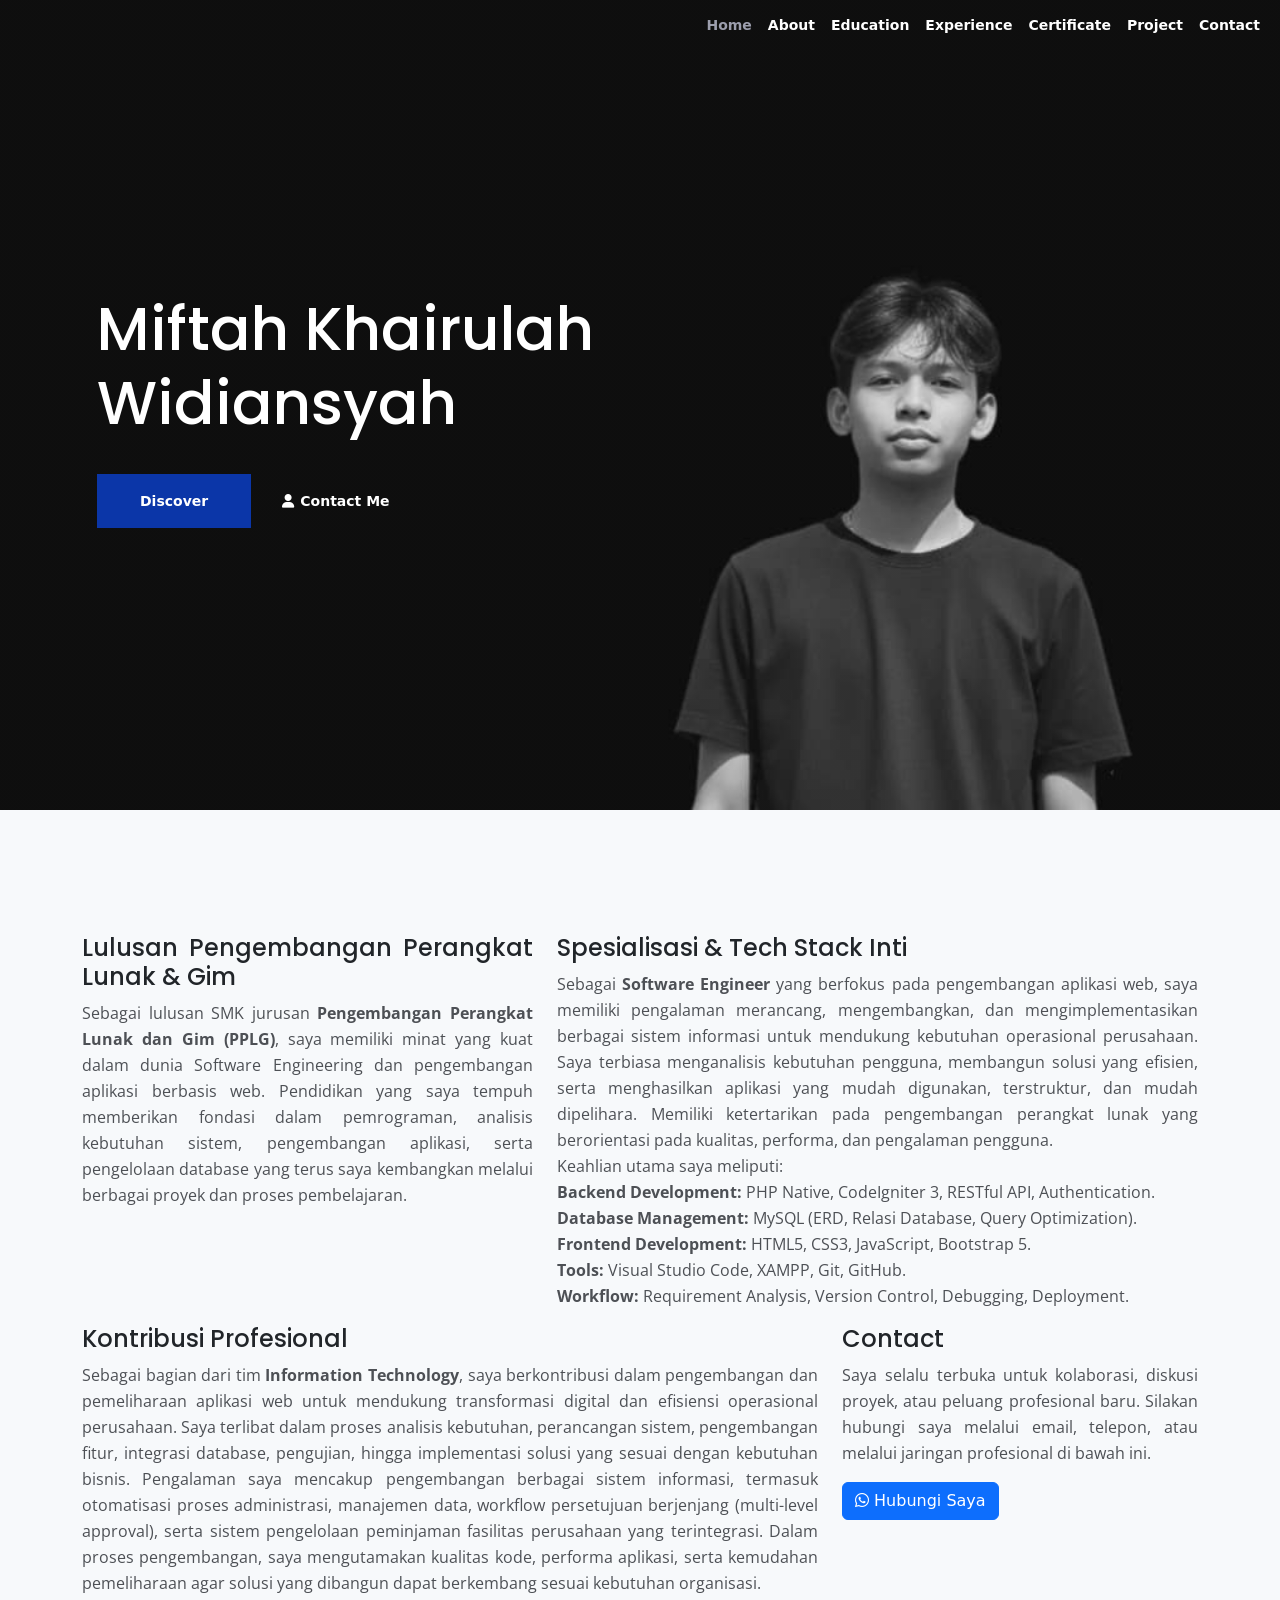
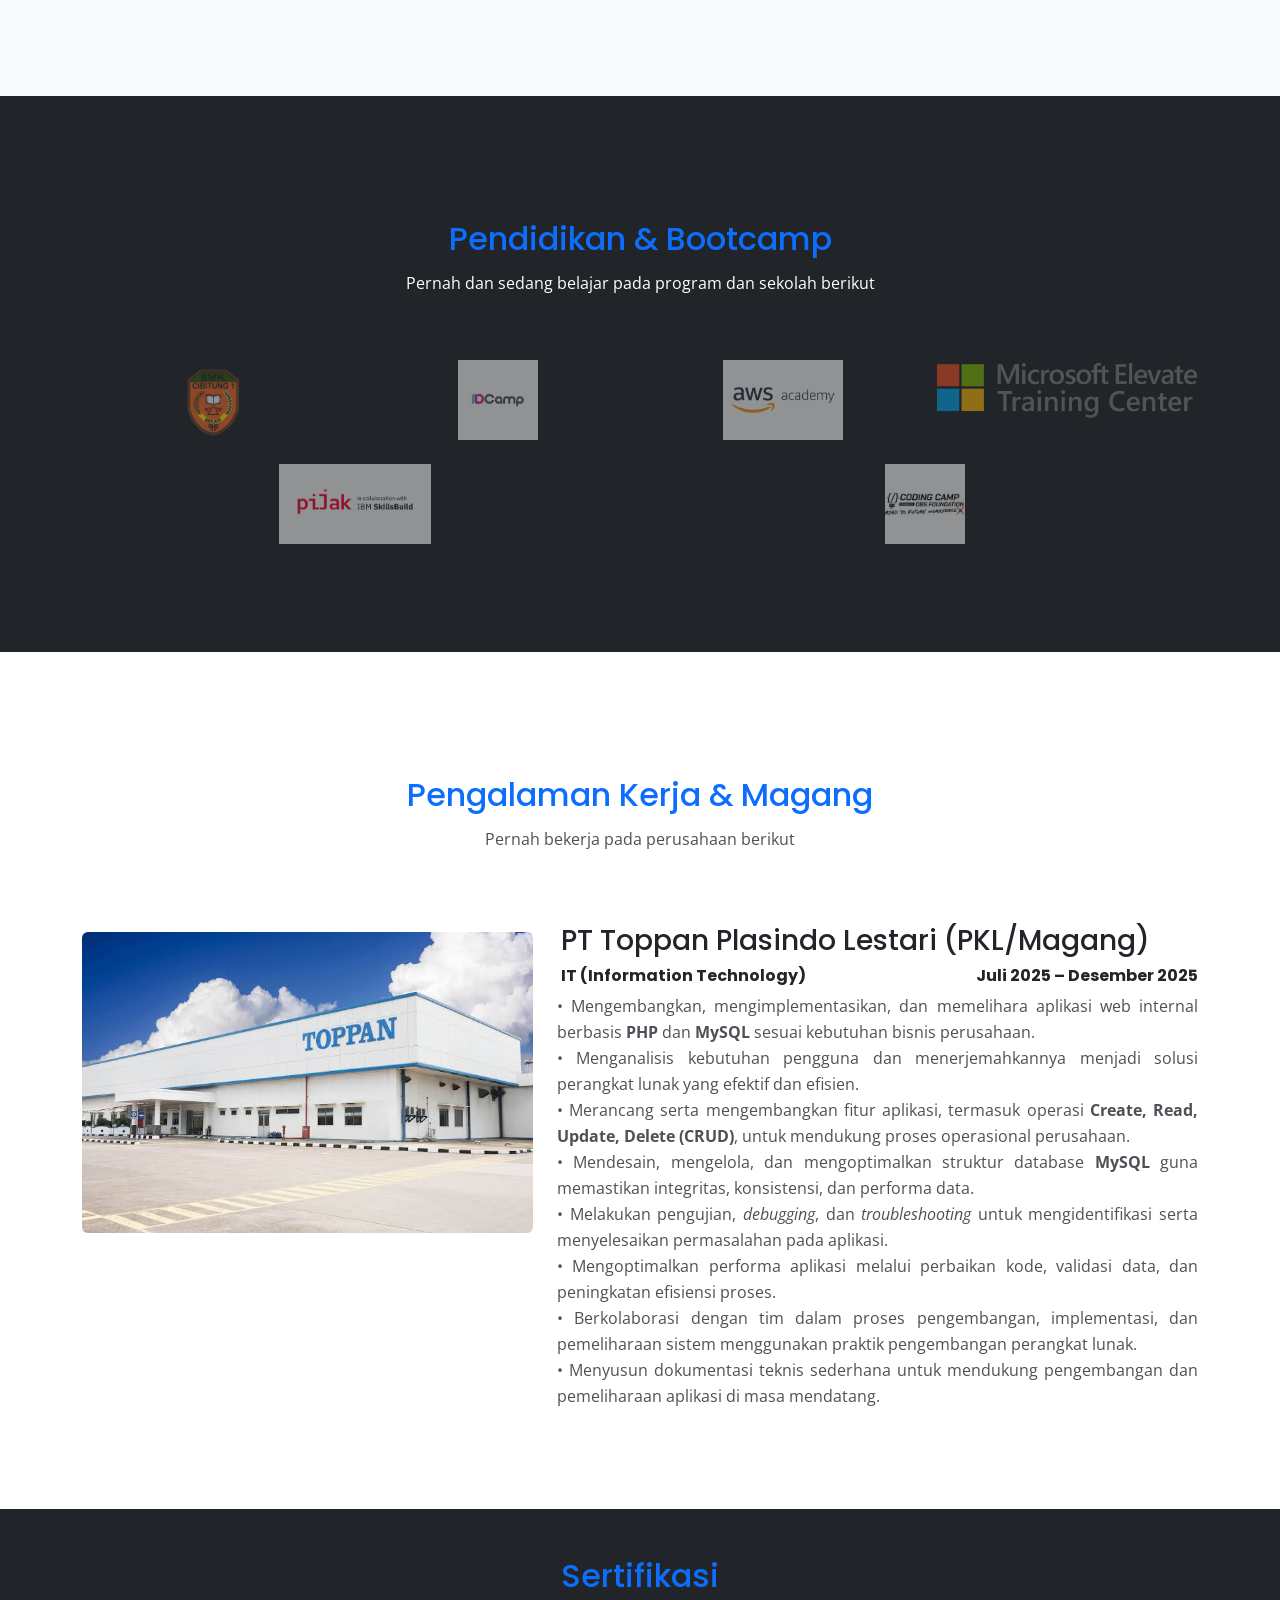
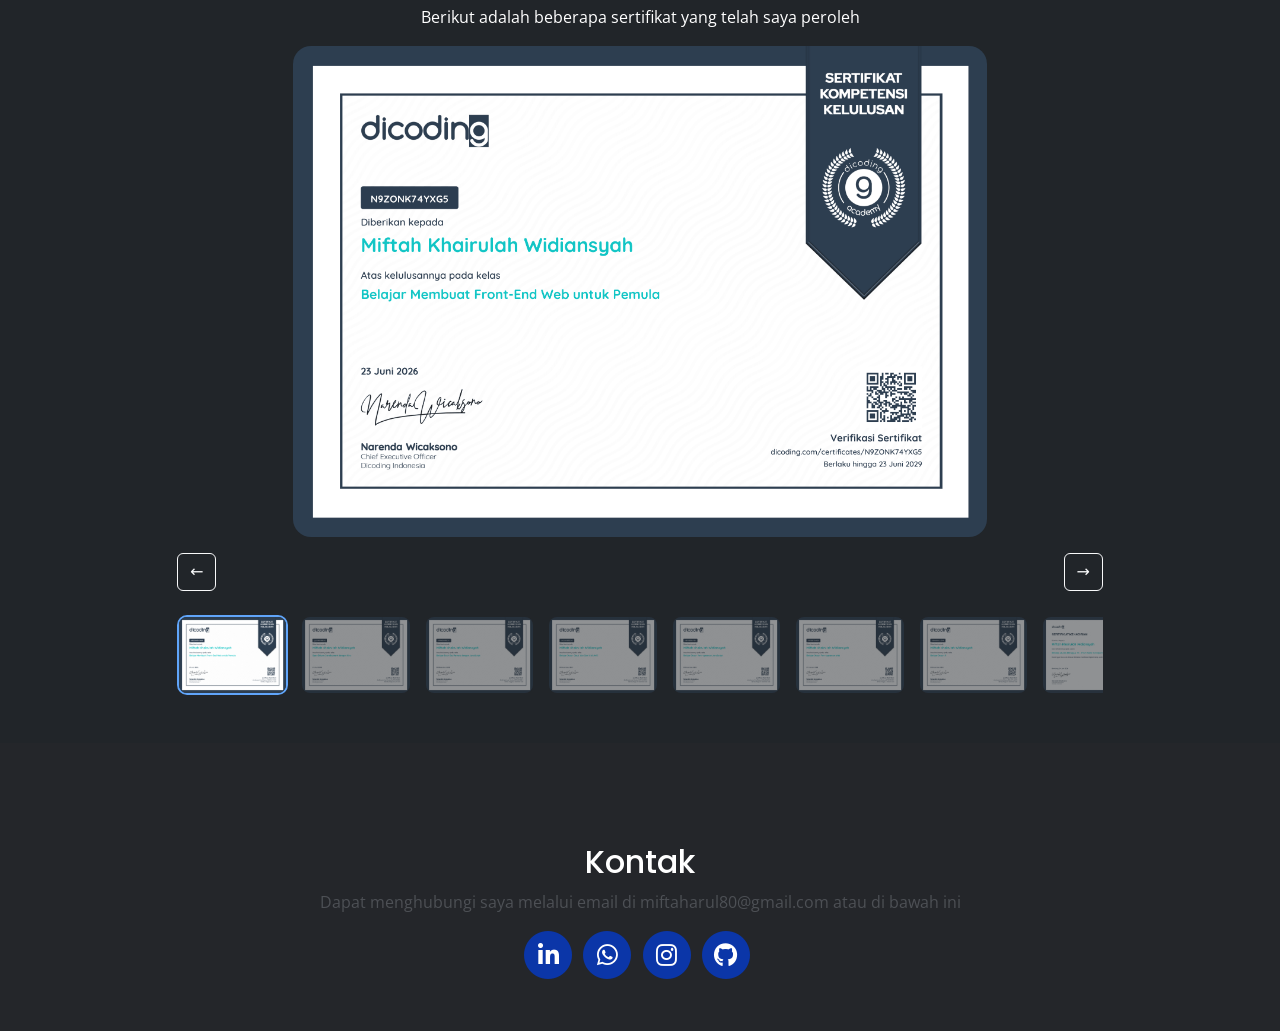
==== commit 4651780a: "contact fiture" ====
--- a/index.html
+++ b/index.html
@@ -115,10 +115,7 @@
                 <div class="col-lg-7">
                     <div class="text-container text-justify mb-0">
                         <h3 class="fs-4">Spesialisasi & Tech Stack Inti</h3>
-                        <p>Sebagai <b>Software Engineer</b> yang berfokus pada pengembangan aplikasi web, saya memiliki
-                            pengalaman mengembangkan berbagai sistem informasi perusahaan menggunakan <b>PHP Native</b>
-                            dan <b>CodeIgniter 3</b>. Saya terbiasa menerjemahkan kebutuhan pengguna menjadi aplikasi
-                            yang efisien, mudah digunakan, dan mudah dikembangkan. Keahlian utama saya meliputi:
+                        <p>Sebagai <b>Software Engineer</b> yang berfokus pada pengembangan aplikasi web, saya memiliki pengalaman merancang, mengembangkan, dan mengimplementasikan berbagai sistem informasi untuk mendukung kebutuhan operasional perusahaan. Saya terbiasa menganalisis kebutuhan pengguna, membangun solusi yang efisien, serta menghasilkan aplikasi yang mudah digunakan, terstruktur, dan mudah dipelihara. Memiliki ketertarikan pada pengembangan perangkat lunak yang berorientasi pada kualitas, performa, dan pengalaman pengguna. <br> Keahlian utama saya meliputi:
                             <br><b>Backend Development:</b> PHP Native, CodeIgniter 3, RESTful API, Authentication.
                             <br><b>Database Management:</b> MySQL (ERD, Relasi Database, Query Optimization).
                             <br><b>Frontend Development:</b> HTML5, CSS3, JavaScript, Bootstrap 5.
@@ -130,13 +127,7 @@
                 <div class="col-lg-8">
                     <div class="text-container text-justify mb-0">
                         <h3 class="fs-4">Kontribusi Profesional</h3>
-                        <p>Sebagai bagian dari tim <b>Information Technology</b>, saya berkontribusi dalam pengembangan
-                            aplikasi web yang mendukung digitalisasi proses bisnis perusahaan. Saya terlibat dalam
-                            proses analisis kebutuhan, perancangan dan pengembangan fitur, pengelolaan database, serta
-                            pemeliharaan sistem menggunakan PHP Native, CodeIgniter 3, dan MySQL. Selain itu, saya juga
-                            mengembangkan beberapa proyek sistem informasi yang berfokus pada otomatisasi proses
-                            administrasi, manajemen data, sistem persetujuan berjenjang (multi-level approval), serta
-                            pengelolaan peminjaman fasilitas perusahaan secara terintegrasi.</p>
+                        <p>Sebagai bagian dari tim <b>Information Technology</b>, saya berkontribusi dalam pengembangan dan pemeliharaan aplikasi web untuk mendukung transformasi digital dan efisiensi operasional perusahaan. Saya terlibat dalam proses analisis kebutuhan, perancangan sistem, pengembangan fitur, integrasi database, pengujian, hingga implementasi solusi yang sesuai dengan kebutuhan bisnis. Pengalaman saya mencakup pengembangan berbagai sistem informasi, termasuk otomatisasi proses administrasi, manajemen data, workflow persetujuan berjenjang (multi-level approval), serta sistem pengelolaan peminjaman fasilitas perusahaan yang terintegrasi. Dalam proses pengembangan, saya mengutamakan kualitas kode, performa aplikasi, serta kemudahan pemeliharaan agar solusi yang dibangun dapat berkembang sesuai kebutuhan organisasi.</p>
                     </div>
                 </div>
                 <div class="col-lg-4">
@@ -144,6 +135,7 @@
                         <h3 class="fs-4">Contact</h3>
                         <p>Saya selalu terbuka untuk kolaborasi, diskusi proyek, atau peluang profesional baru. Silakan
                             hubungi saya melalui email, telepon, atau melalui jaringan profesional di bawah ini.</p>
+                            <a href="#contact" class="btn btn-primary page-scroll"><i class="fab fa-whatsapp"></i> Hubungi Saya</a>
                     </div>
                 </div>
 
@@ -228,7 +220,7 @@
                 </div>
                 <div class="col-lg-7 col-12">
                     <div class="text-container text-justify row pl-3 pt-2">
-                        <h3>PT Toppan Plasindo Lestari (PKL/Magang)</h3>
+                        <h3 class="pl-0">PT Toppan Plasindo Lestari (PKL/Magang)</h3>
                         <div class="col-md-5 pl-0">
                             <h6><b>IT (Information Technology)</b></h6>
                         </div>
@@ -583,13 +575,13 @@
                             </a>
                         </span>
                         <span class="fa-stack">
-                            <a href="#your-link">
+                            <a href="https://wa.me/6289697575603">
                                 <i class="fas fa-circle fa-stack-2x"></i>
                                 <i class="fab fa-whatsapp fa-stack-1x"></i>
                             </a>
                         </span>
                         <span class="fa-stack">
-                            <a href="#your-link">
+                            <a href="https://www.instagram.com/miftth.kh">
                                 <i class="fas fa-circle fa-stack-2x"></i>
                                 <i class="fab fa-instagram fa-stack-1x"></i>
                             </a>
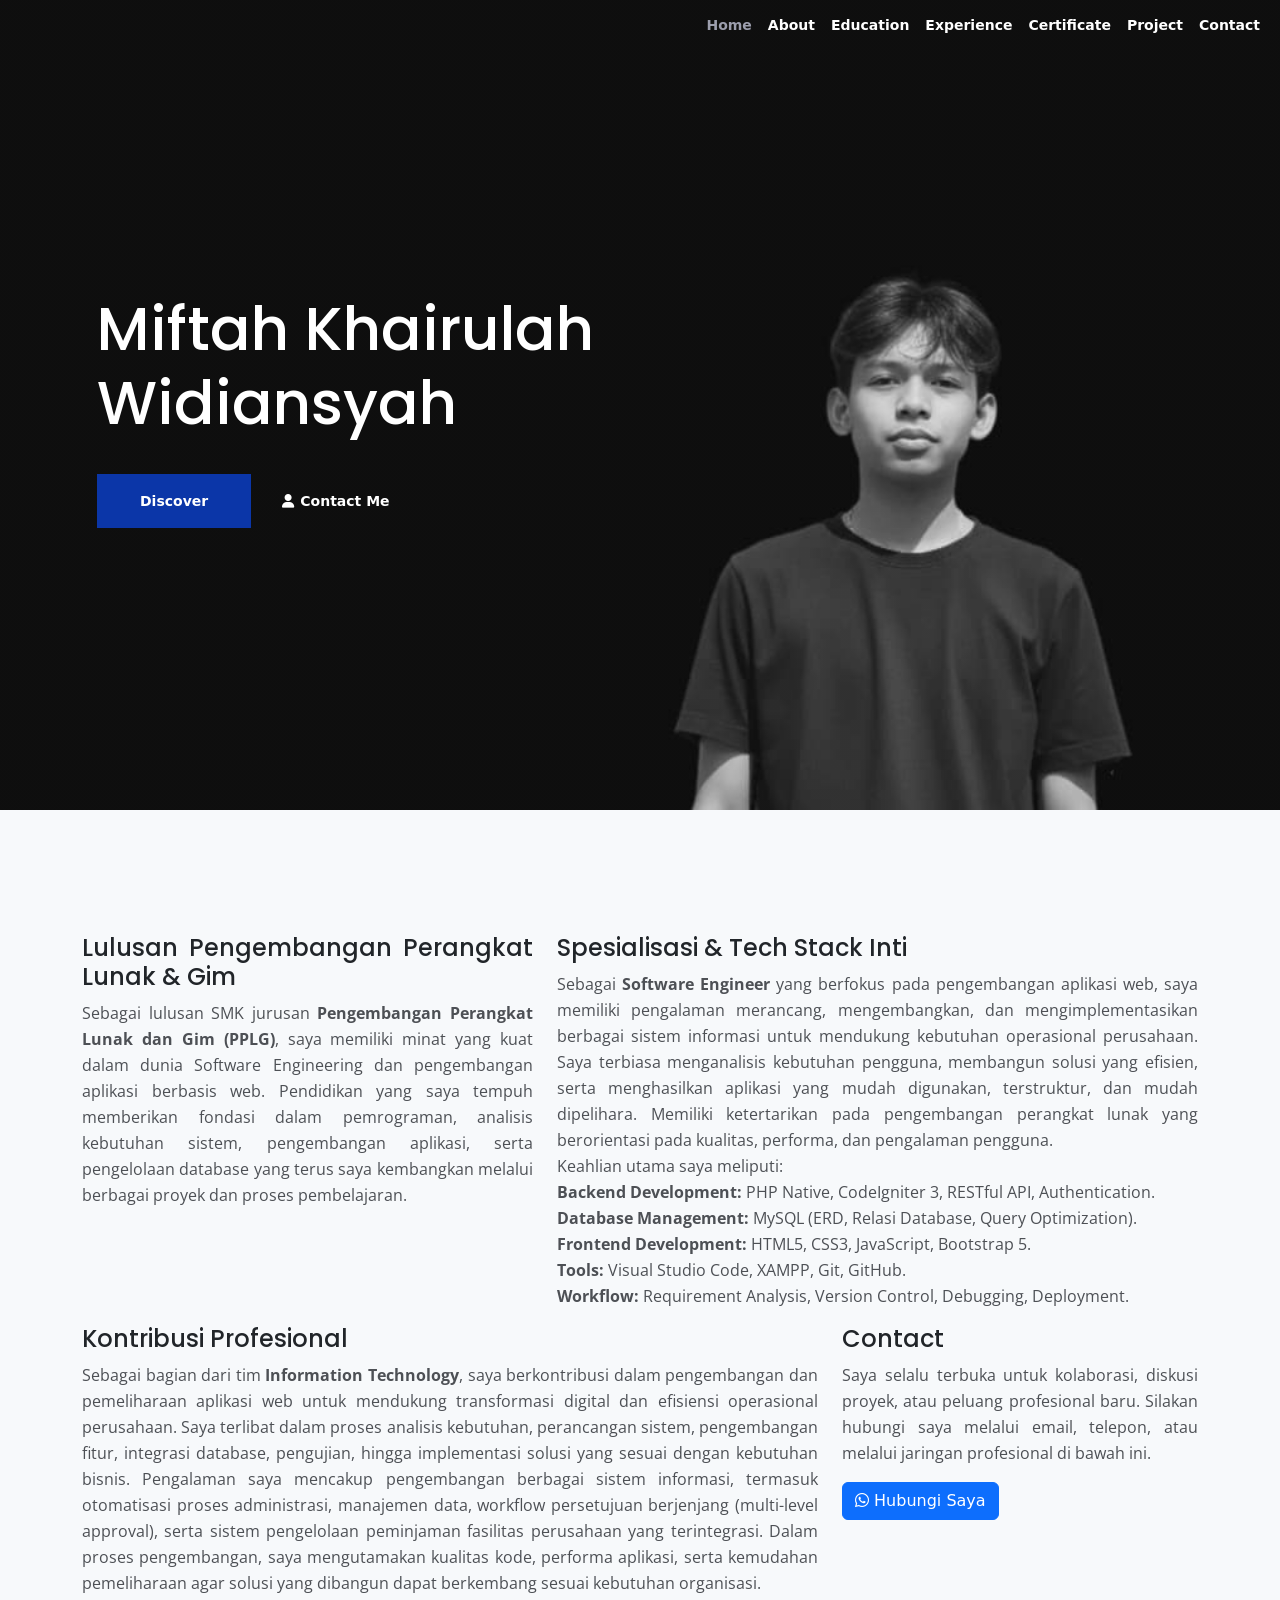
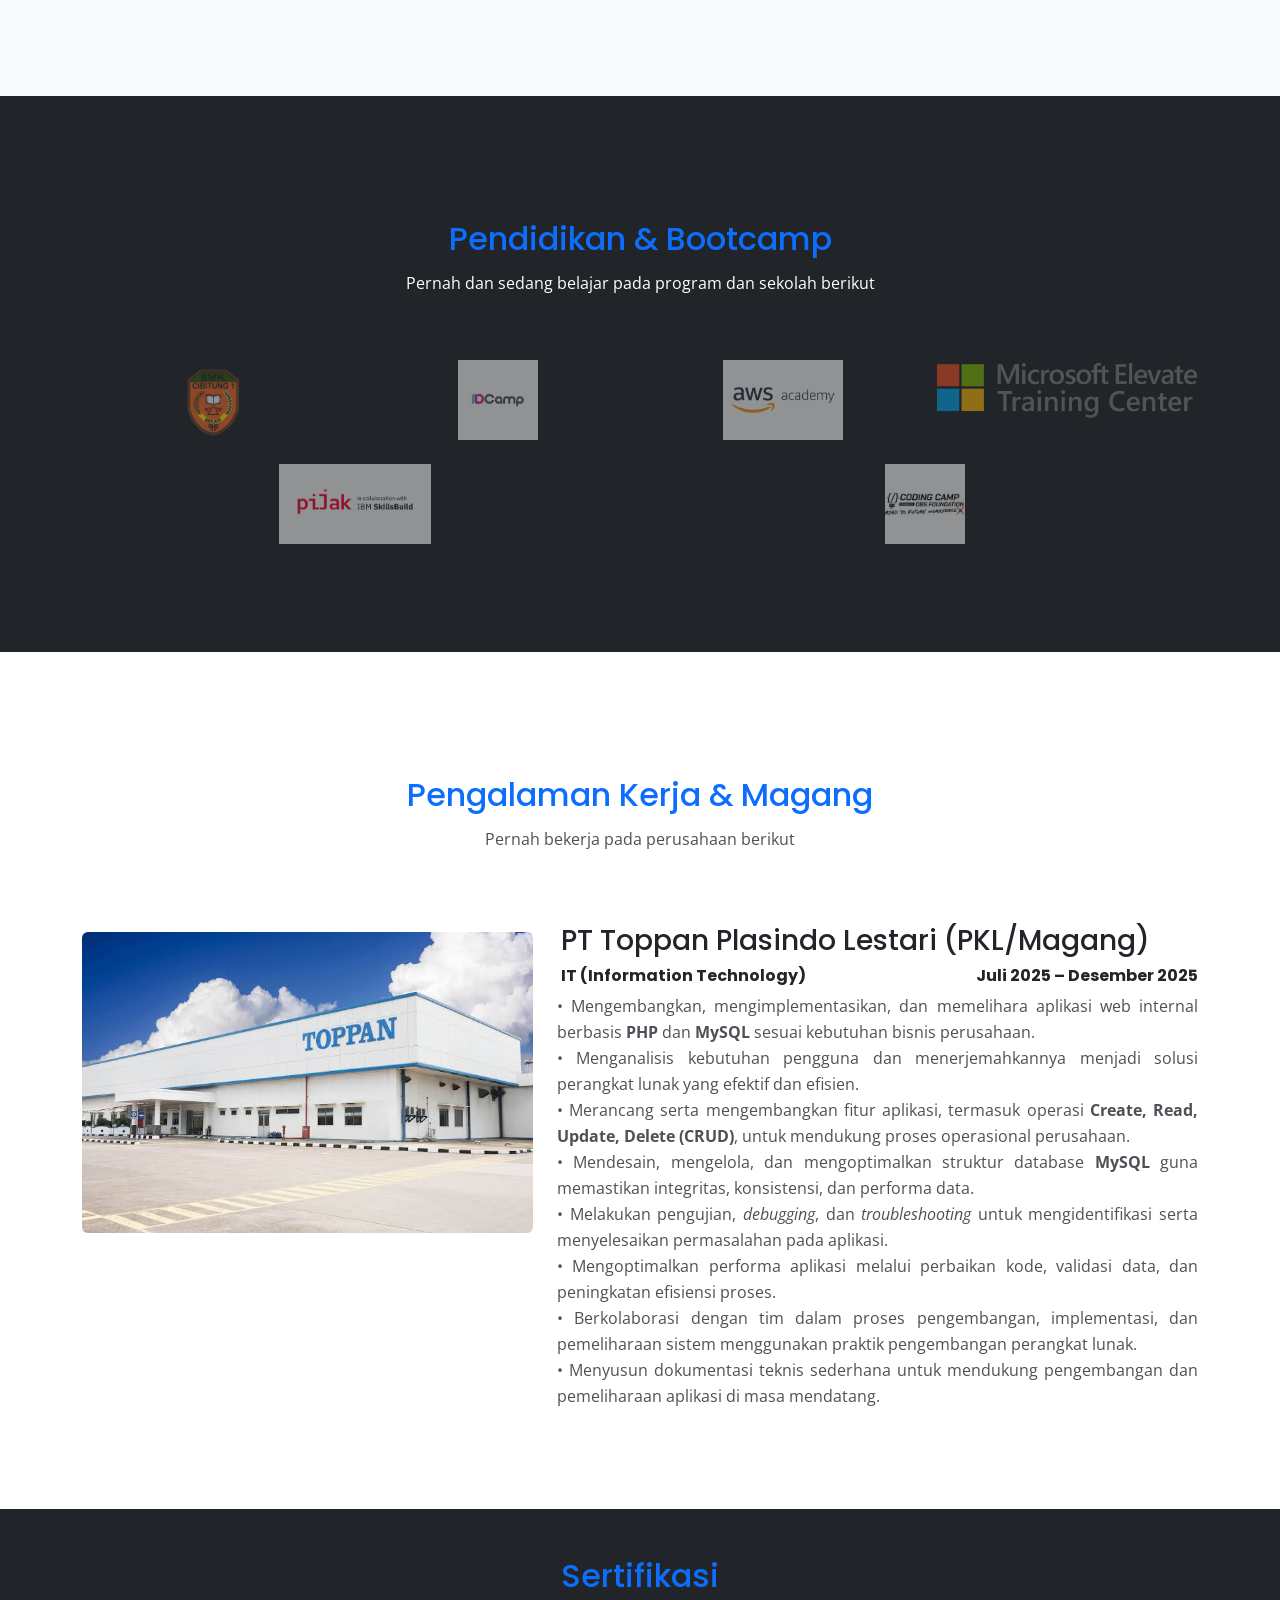
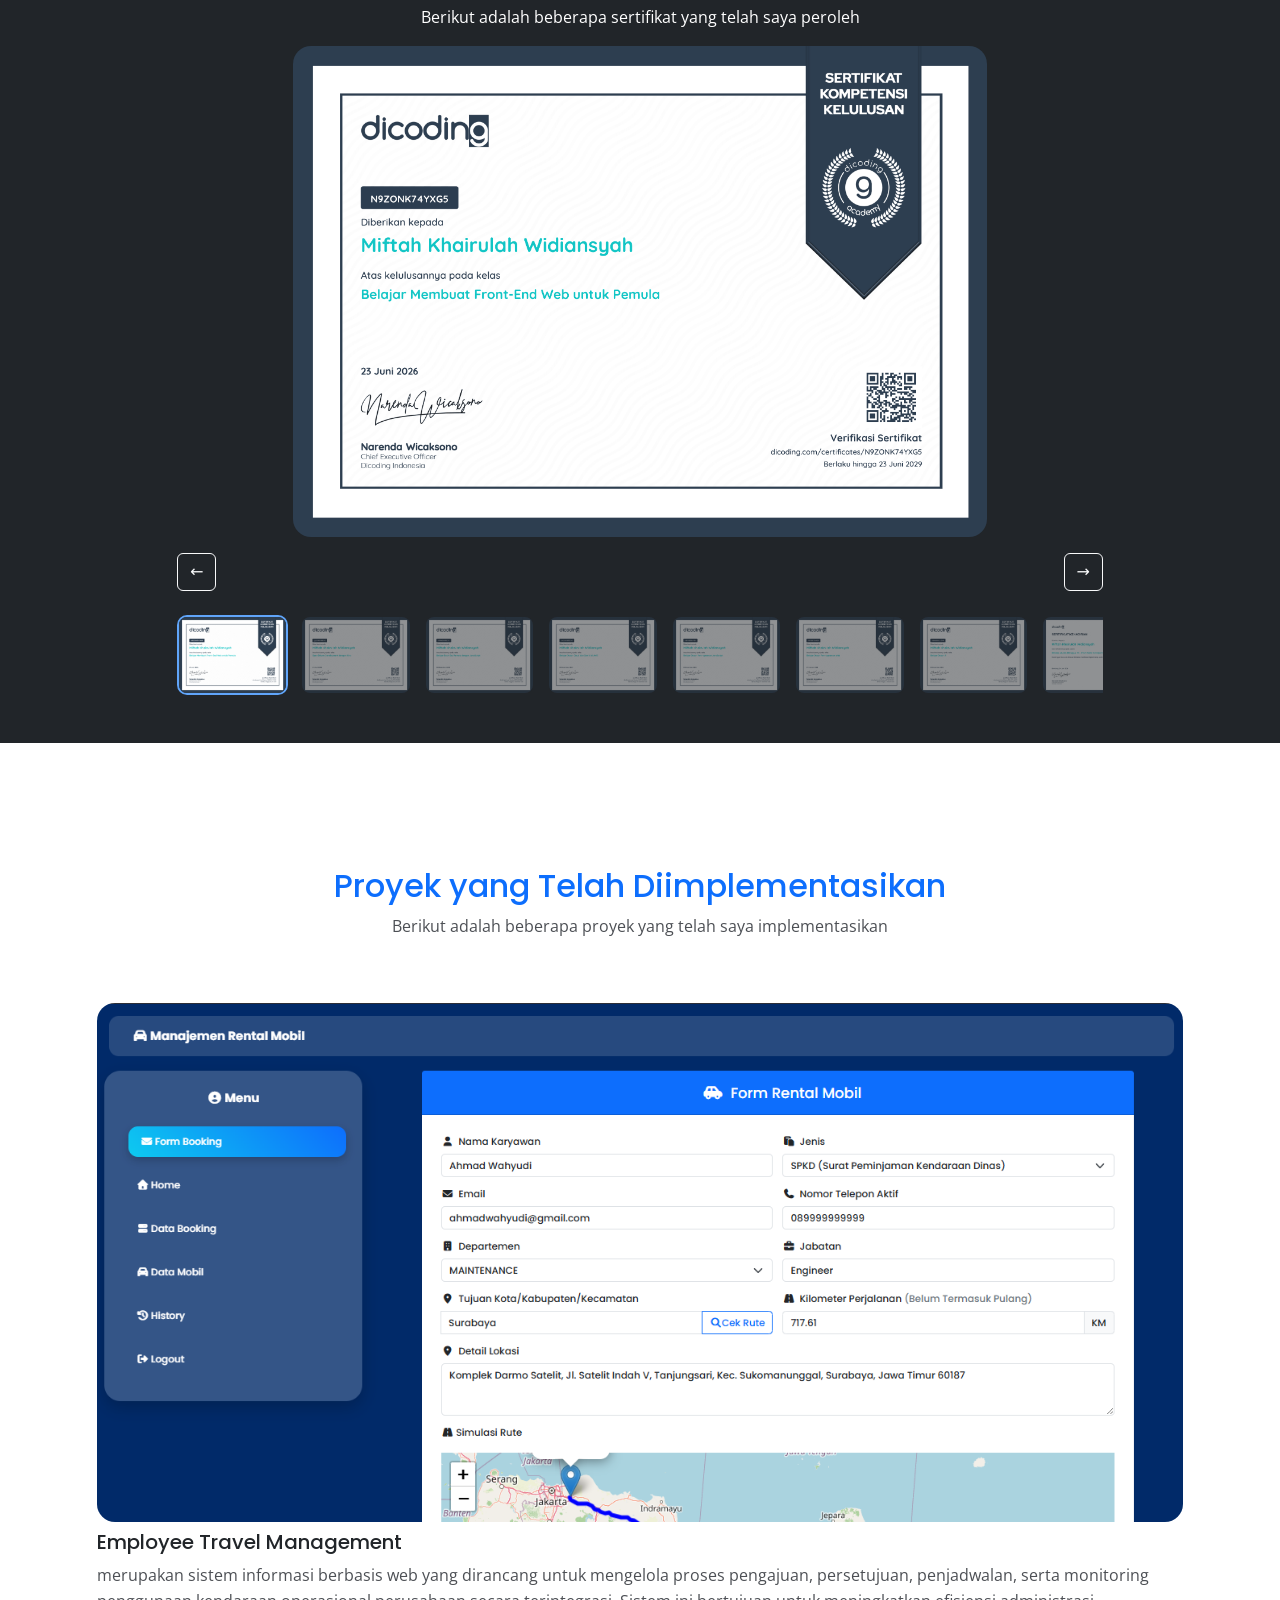
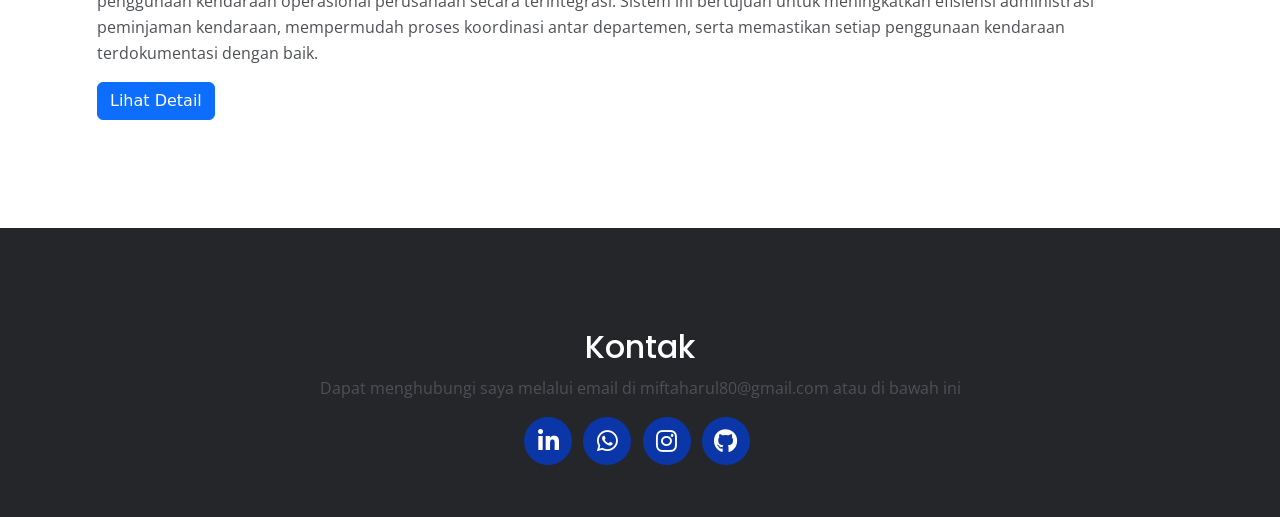
==== commit f3e3d23f: "project fiture" ====
--- a/index.html
+++ b/index.html
@@ -4,12 +4,8 @@
 <head>
     <meta charset="utf-8">
     <meta name="viewport" content="width=device-width, initial-scale=1, shrink-to-fit=no">
-
-
     <meta name="description" content="Your description">
     <meta name="author" content="Your name">
-
-
     <meta property="og:site_name" content="" />
     <meta property="og:site" content="" />
     <meta property="og:title" content="" />
@@ -17,11 +13,7 @@
     <meta property="og:image" content="" />
     <meta property="og:url" content="" />
     <meta name="twitter:card" content="summary_large_image">
-
-
     <title>Miftth Webpage Title</title>
-
-
     <link rel="preconnect" href="https://fonts.gstatic.com">
     <link
         href="https://fonts.googleapis.com/css2?family=Open+Sans:ital,wght@0,400;0,600;0,700;1,400&family=Poppins:wght@600&display=swap"
@@ -31,8 +23,6 @@
     <link href="css/styles.css" rel="stylesheet">
     <link href='https://cdn.jsdelivr.net/npm/bootstrap@5.3.3/dist/css/bootstrap.min.css' rel='stylesheet'>
     <link rel='stylesheet' href='https://cdnjs.cloudflare.com/ajax/libs/font-awesome/6.7.2/css/all.min.css'>
-
-
     <link rel="icon" href="images/favicon.png">
 </head>
 
@@ -115,7 +105,13 @@
                 <div class="col-lg-7">
                     <div class="text-container text-justify mb-0">
                         <h3 class="fs-4">Spesialisasi & Tech Stack Inti</h3>
-                        <p>Sebagai <b>Software Engineer</b> yang berfokus pada pengembangan aplikasi web, saya memiliki pengalaman merancang, mengembangkan, dan mengimplementasikan berbagai sistem informasi untuk mendukung kebutuhan operasional perusahaan. Saya terbiasa menganalisis kebutuhan pengguna, membangun solusi yang efisien, serta menghasilkan aplikasi yang mudah digunakan, terstruktur, dan mudah dipelihara. Memiliki ketertarikan pada pengembangan perangkat lunak yang berorientasi pada kualitas, performa, dan pengalaman pengguna. <br> Keahlian utama saya meliputi:
+                        <p>Sebagai <b>Software Engineer</b> yang berfokus pada pengembangan aplikasi web, saya memiliki
+                            pengalaman merancang, mengembangkan, dan mengimplementasikan berbagai sistem informasi untuk
+                            mendukung kebutuhan operasional perusahaan. Saya terbiasa menganalisis kebutuhan pengguna,
+                            membangun solusi yang efisien, serta menghasilkan aplikasi yang mudah digunakan,
+                            terstruktur, dan mudah dipelihara. Memiliki ketertarikan pada pengembangan perangkat lunak
+                            yang berorientasi pada kualitas, performa, dan pengalaman pengguna. <br> Keahlian utama saya
+                            meliputi:
                             <br><b>Backend Development:</b> PHP Native, CodeIgniter 3, RESTful API, Authentication.
                             <br><b>Database Management:</b> MySQL (ERD, Relasi Database, Query Optimization).
                             <br><b>Frontend Development:</b> HTML5, CSS3, JavaScript, Bootstrap 5.
@@ -127,7 +123,16 @@
                 <div class="col-lg-8">
                     <div class="text-container text-justify mb-0">
                         <h3 class="fs-4">Kontribusi Profesional</h3>
-                        <p>Sebagai bagian dari tim <b>Information Technology</b>, saya berkontribusi dalam pengembangan dan pemeliharaan aplikasi web untuk mendukung transformasi digital dan efisiensi operasional perusahaan. Saya terlibat dalam proses analisis kebutuhan, perancangan sistem, pengembangan fitur, integrasi database, pengujian, hingga implementasi solusi yang sesuai dengan kebutuhan bisnis. Pengalaman saya mencakup pengembangan berbagai sistem informasi, termasuk otomatisasi proses administrasi, manajemen data, workflow persetujuan berjenjang (multi-level approval), serta sistem pengelolaan peminjaman fasilitas perusahaan yang terintegrasi. Dalam proses pengembangan, saya mengutamakan kualitas kode, performa aplikasi, serta kemudahan pemeliharaan agar solusi yang dibangun dapat berkembang sesuai kebutuhan organisasi.</p>
+                        <p>Sebagai bagian dari tim <b>Information Technology</b>, saya berkontribusi dalam pengembangan
+                            dan pemeliharaan aplikasi web untuk mendukung transformasi digital dan efisiensi operasional
+                            perusahaan. Saya terlibat dalam proses analisis kebutuhan, perancangan sistem, pengembangan
+                            fitur, integrasi database, pengujian, hingga implementasi solusi yang sesuai dengan
+                            kebutuhan bisnis. Pengalaman saya mencakup pengembangan berbagai sistem informasi, termasuk
+                            otomatisasi proses administrasi, manajemen data, workflow persetujuan berjenjang
+                            (multi-level approval), serta sistem pengelolaan peminjaman fasilitas perusahaan yang
+                            terintegrasi. Dalam proses pengembangan, saya mengutamakan kualitas kode, performa aplikasi,
+                            serta kemudahan pemeliharaan agar solusi yang dibangun dapat berkembang sesuai kebutuhan
+                            organisasi.</p>
                     </div>
                 </div>
                 <div class="col-lg-4">
@@ -135,7 +140,8 @@
                         <h3 class="fs-4">Contact</h3>
                         <p>Saya selalu terbuka untuk kolaborasi, diskusi proyek, atau peluang profesional baru. Silakan
                             hubungi saya melalui email, telepon, atau melalui jaringan profesional di bawah ini.</p>
-                            <a href="#contact" class="btn btn-primary page-scroll"><i class="fab fa-whatsapp"></i> Hubungi Saya</a>
+                        <a href="#contact" class="btn btn-primary page-scroll"><i class="fab fa-whatsapp"></i> Hubungi
+                            Saya</a>
                     </div>
                 </div>
 
@@ -432,7 +438,38 @@
         m.onclick = e => { if (e.target == m || e.target.classList.contains('close')) m.style.display = 'none' }
         document.onkeydown = e => { if (e.key === 'Escape') m.style.display = 'none' }
     </script>
-
+    <div id="project" class="basic-2">
+        <div class="container">
+            <div class="row">
+                <div class="col-lg-12 text-center">
+                    <h2 class="text-primary">Proyek yang Telah Diimplementasikan</h2>
+                    <p class="p-heading">Berikut adalah beberapa proyek yang telah saya implementasikan</p>
+                </div>
+            </div>
+            <div class="col-lg-12">
+                <div class="row justify-content-center">
+                    <div class="col-lg-12 mb-4">
+                        <div class="project">
+                            <a href="project.html">
+                                <img src="project/spd/Picture9.png" class="img-fluid w-100" alt="">
+                            </a>
+                            <h5 class="mt-2">Employee Travel Management</h5>
+                            <p>merupakan sistem informasi berbasis
+                                web yang
+                                dirancang untuk mengelola proses pengajuan, persetujuan, penjadwalan, serta monitoring
+                                penggunaan kendaraan operasional perusahaan secara terintegrasi. Sistem ini bertujuan
+                                untuk
+                                meningkatkan efisiensi administrasi peminjaman kendaraan, mempermudah proses koordinasi
+                                antar
+                                departemen, serta memastikan setiap penggunaan kendaraan terdokumentasi dengan baik.</p>
+                                <a href="project.html" class="btn btn-primary">Lihat Detail</a>
+                        </div>
+                    </div>
+                </div>
+            </div>
+        </div>
+    </div>
+    </div>
 
 
     <!-- <div id="project" class="basic-3">
--- a/css/styles.css
+++ b/css/styles.css
@@ -949,8 +949,8 @@
 /*     Extra Pages     */
 /***********************/
 .ex-header {
-	padding-top: 8.5rem;
-	padding-bottom: 4rem;
+	padding-top: 4.5rem;
+	padding-bottom: 2rem;
 	background-color: #24262a;
 }
 
